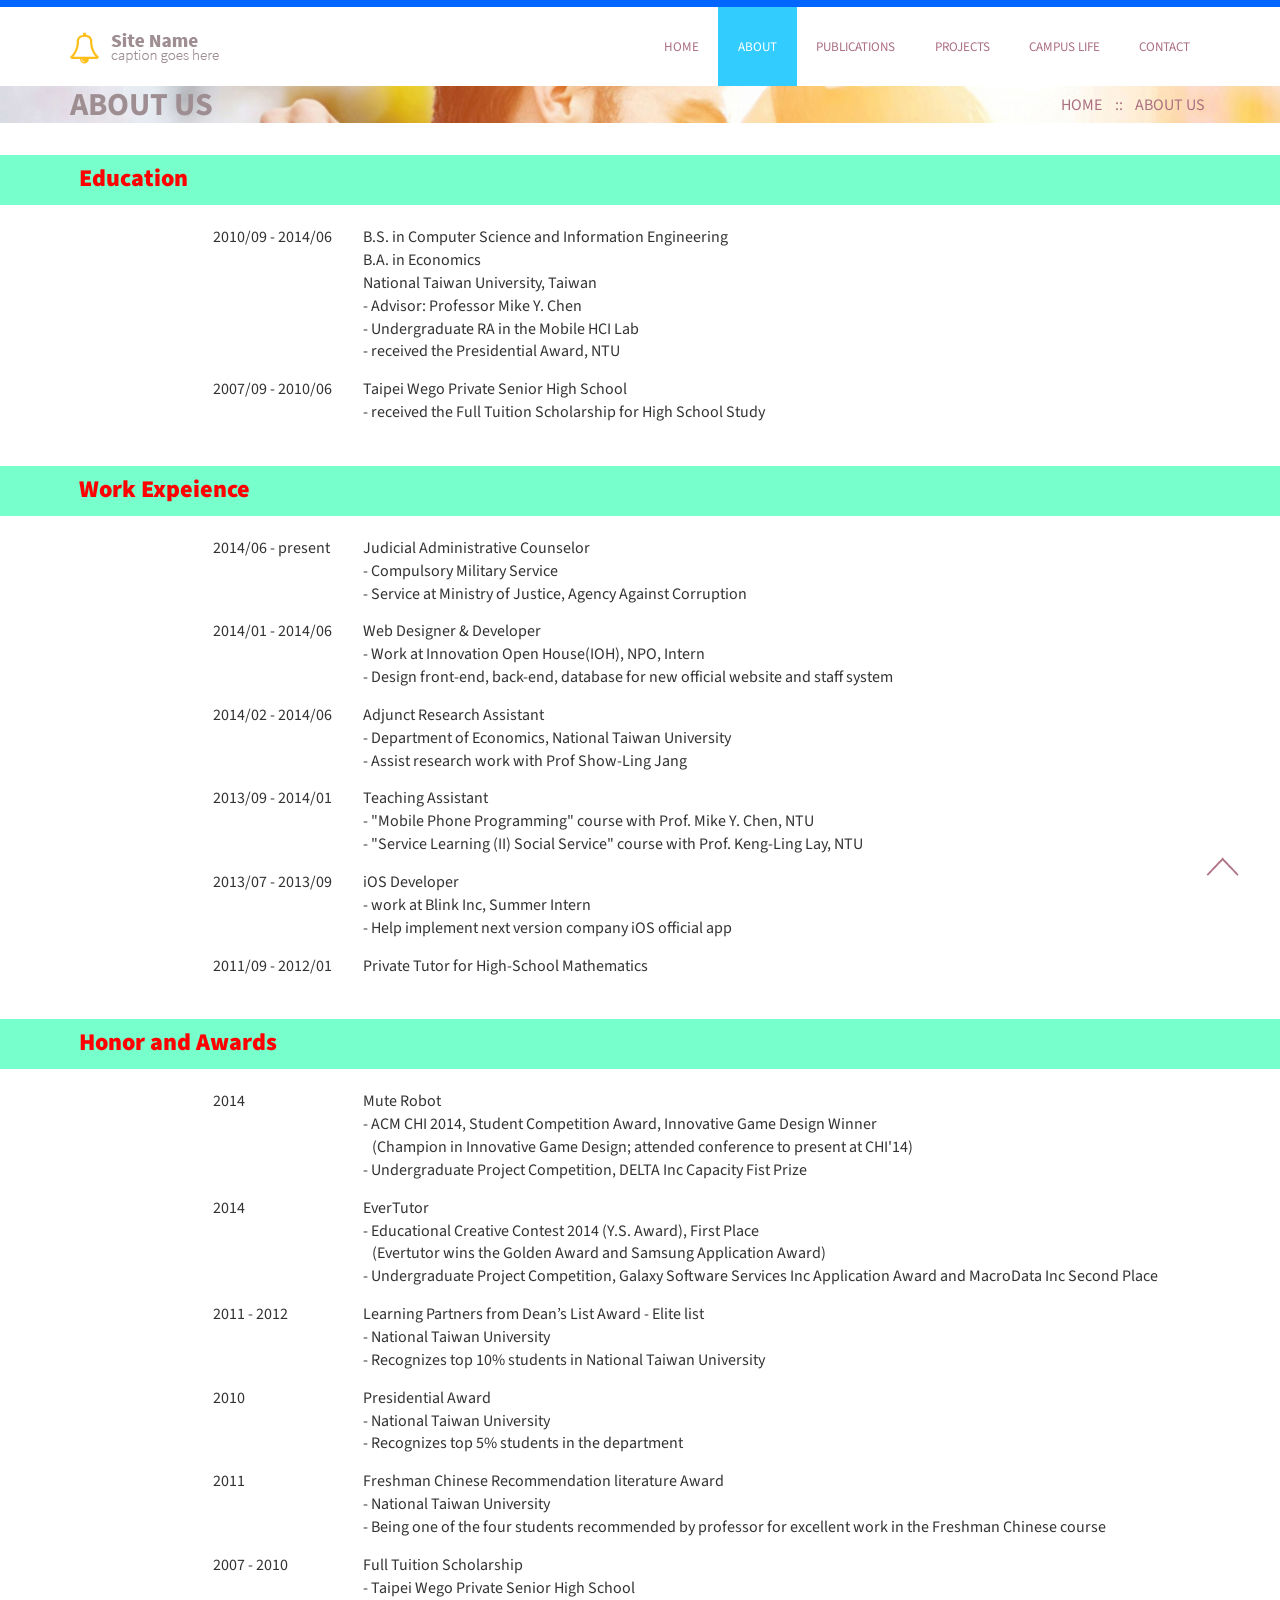
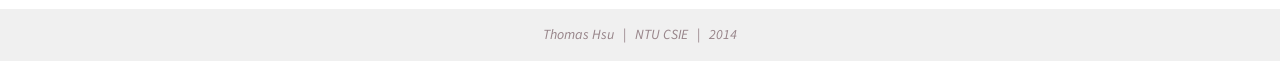
==== ChunYenPortfolio/about.html @ cdcba60c "about2" ====
<!--
Author: W3layouts
Author URL: http://w3layouts.com
License: Creative Commons Attribution 3.0 Unported
License URL: http://creativecommons.org/licenses/by/3.0/
-->
<!DOCTYPE HTML>
<html>
	<head>
		<title>Thomas Hsu !</title>
		<link href="css/bootstrap.css" rel='stylesheet' type='text/css' />
		<!-- jQuery -->
		<script src="js/jquery.min.js"></script>
		 <!-- Custom Theme files -->
		<link href="css/style.css" rel='stylesheet' type='text/css' />
		<link rel="shortcut icon" href="images/fav-icon.png" />	
   		 <!-- Custom Theme files -->
   		  <!---- start-smoth-scrolling---->
		<script type="text/javascript" src="js/move-top.js"></script>
		<script type="text/javascript" src="js/easing.js"></script>
		<script type="text/javascript">
			jQuery(document).ready(function($) {
				$(".scroll").click(function(event){		
					event.preventDefault();
					$('html,body').animate({scrollTop:$(this.hash).offset().top},1000);
				});
			});
		</script>
		 <!---- start-smoth-scrolling---->
		<meta name="viewport" content="width=device-width, initial-scale=1">
		<script type="application/x-javascript"> addEventListener("load", function() { setTimeout(hideURLbar, 0); }, false); function hideURLbar(){ window.scrollTo(0,1); } </script>
		</script>
		<!----webfonts--->
		<link href='http://fonts.googleapis.com/css?family=Source+Sans+Pro:200,300,400,600,700,900' rel='stylesheet' type='text/css'>
		<!---//webfonts--->
		<!----start-top-nav-script---->
		<script>
			$(function() {
				var pull 		= $('#pull');
					menu 		= $('nav ul');
					menuHeight	= menu.height();
				$(pull).on('click', function(e) {
					e.preventDefault();
					menu.slideToggle();
				});
				$(window).resize(function(){
	        		var w = $(window).width();
	        		if(w > 320 && menu.is(':hidden')) {
	        			menu.removeAttr('style');
	        		}
	    		});
			});
		</script>
		<!----//End-top-nav-script---->
	</head>
	</head>
	<body>
		<!----- start-header---->
			<div id="home" class="header">
					<div class="top-header">
						<div class="container">
						<div class="logo">
							<a href="index.html"><img src="images/logo.png" title="yellow" /></a>
						</div>
						<!----start-top-nav---->
						 <nav class="top-nav">
							<ul class="top-nav">
								<li><a href="index.html">Home</a></li>
								<li class="active"><a href="about.html">About</a></li>
								<li><a href="publications.html">Publications</a></li>
								<li><a href="projects.html">Projects</a></li>
								<li><a href="campusLife.html">Campus Life</a></li>
								<li><a href="contact.html">Contact</a></li>
								<div class="clearfix"> </div>
							</ul>
							<a href="#" id="pull"><img src="images/nav-icon.png" title="menu" /></a>
						</nav>
						<div class="clearfix"> </div>
					</div>
				</div>
			</div>
		<!----- //End-header---->
		<!---about us---->
		<div class="about">
			<div class="top-heade">
				<div class="container">
					<div class="top-header-left">
						<h1>About us</h1>
					</div>
					<div class="top-header-right">
						<ul class="unstyled-list list-inline">
							<li><a href="index.html">Home</a></li>
							<li><span>:: &nbsp;&nbsp; About us</span></li>
							<div class="clearfix"> </div>
						</ul>
					</div>
					<div class="clearfix"> </div>
				</div>
			</div>
			<!--About-->

			<!-- (1)Education -->
			<!-- Education::Categ -->
			<div class="aboutCateg">
				<div class="container">
						<span>Education</span>
				</div>
			</div>
			<!-- Education::Categ -->
			<!-- Education::Content -->
			<div class="col-md-2">
			</div>
			<table border="0" style="padding-right: 12px;">
				<tbody>
					<tr>
						<td width="150px">2010/09 - 2014/06
						</td>
						<td>
							B.S. in Computer Science and Information Engineering
							<br>
							B.A. in Economics
							<br>
							National Taiwan University, Taiwan
							<br>
							- Advisor: Professor Mike Y. Chen
							<br>
							- Undergraduate RA in the Mobile HCI Lab
							<br>
							- received the Presidential Award, NTU
							
						</td>
					</tr>
					<tr>
						<td width="150px">2007/09 - 2010/06
						</td>
						<td>
							Taipei Wego Private Senior High School
							<br>
							- received the Full Tuition Scholarship for High School Study 
						</td>
					</tr>
				</tbody>
			</table>
			<!-- Education::Content -->

			<!-- (1)Education -->

			<!-- (2)WorkExperience -->
			<!-- WorkExperience::Categ -->
			<div class="aboutCateg">
				<div class="container">
						<span>Work Expeience</span>
				</div>
			</div>
			<!-- WorkExperience::Categ -->
			<!-- WorkExperience::Content -->
			<div class="col-md-2">
			</div>
			<table border="0" style="padding-right: 12px;">
				<tbody>
					<tr>
						<td width="150px">2014/06 - present
						</td>
						<td>
							Judicial Administrative Counselor
							<br>
							- Compulsory Military Service
							<br>
							- Service at Ministry of Justice, Agency Against Corruption
							
						</td>
					</tr>
					<tr>
						<td width="150px">2014/01 - 2014/06
						</td>
						<td>
							Web Designer & Developer
							<br>
							- Work at Innovation Open House(IOH), NPO, Intern
							<br>
							- Design front-end, back-end, database for new official website and staff system
						</td>
					</tr>
					<tr>
						<td width="150px">2014/02 - 2014/06
						</td>
						<td>
							Adjunct Research Assistant
							<br>
							- Department of Economics, National Taiwan University
							<br>
							- Assist research work with Prof Show-Ling Jang
						</td>
					</tr>
					<tr>
						<td width="150px">2013/09 - 2014/01
						</td>
						<td>
							Teaching Assistant
							<br>
							- "Mobile Phone Programming" course with Prof. Mike Y. Chen, NTU
							<br>
							- "Service Learning (II) Social Service" course with Prof. Keng-Ling Lay, NTU
						</td>
					</tr>
					<tr>
						<td width="150px">2013/07 - 2013/09
						</td>
						<td>
							iOS Developer
							<br>
							- work at Blink Inc, Summer Intern
							<br>
							- Help implement next version company iOS official app
						</td>
					</tr>
					<tr>
						<td width="150px">2011/09 - 2012/01
						</td>
						<td>
							Private Tutor for High-School Mathematics
						</td>
					</tr>
					
					
				</tbody>
			</table>
			<!-- WorkExperience::Content -->	
			<!-- (2)WorkExperience -->		

			<!-- (3)HonorAndAwards -->
			<!-- HonorAndAwards::Categ -->
			<div class="aboutCateg">
				<div class="container">
						<span>Honor and Awards</span>
				</div>
			</div>
			<!-- HonorAndAwards::Categ -->
			<!-- HonorAndAwards::Content -->
			<div class="col-md-2">
			</div>
			<table border="0" style="padding-right: 12px;">
				<tbody>
					<tr>
						<td width="150px">2014
						</td>
						<td>
							Mute Robot
							<br>
							- ACM CHI 2014, Student Competition Award, Innovative Game Design Winner
							<br>&nbsp;&nbsp;
							(Champion in Innovative Game Design; attended conference to present at CHI'14)
							<br>
							- Undergraduate Project Competition, DELTA Inc Capacity Fist Prize
						</td>
					</tr>
					<tr>
						<td width="150px">2014
						</td>
						<td>
							EverTutor
							<br>
							- Educational Creative Contest 2014 (Y.S. Award), First Place
							<br>&nbsp;&nbsp;
							(Evertutor wins the Golden Award and Samsung Application Award)
							<br>
							- Undergraduate Project Competition, Galaxy Software Services Inc Application Award and MacroData Inc Second Place
						</td>
					</tr>
					<tr>
						<td width="150px">2011 - 2012
						</td>
						<td>
							Learning Partners from Dean’s List Award - Elite list
							<br>
							- National Taiwan University 
							<br>
							- Recognizes top 10% students in National Taiwan University
						</td>
					</tr>
					<tr>
						<td width="150px">2010
						</td>
						<td>
							Presidential Award
							<br>
							- National Taiwan University 
							<br>
							- Recognizes top 5% students in the department
						</td>
					</tr>
					<tr>
						<td width="150px">2011
						</td>
						<td>
							Freshman Chinese Recommendation literature Award
							<br>
							- National Taiwan University 
							<br>
							- Being one of the four students recommended by professor for excellent work in the Freshman Chinese course
						</td>
					</tr>
					<tr>
						<td width="150px">2007 - 2010
						</td>
						<td>
							Full Tuition Scholarship
							<br>
							- Taipei Wego Private Senior High School
						</td>
					</tr>
					
				</tbody>
			</table>
			<!-- HonorAndAwards::Content -->
			<!-- (3)HonorAndAwards -->
			

			<div class="about-grids">
				<div class="container">
					
					<div class="clearfix"> </div>
				</div>
			</div>
			<!--About-->
		</div>
		<!---about us---->
		
		
		<!---copy-right--->
		<div class="copy-right text-center">
			<!-- <p>Template by <a href="http://w3layouts.com/">w3layouts</a></p> -->
			<p><em>Thomas Hsu</em> &nbsp;&nbsp;| &nbsp;&nbsp;<em>NTU CSIE</em> &nbsp;&nbsp;| &nbsp;&nbsp;<em>2014</em></p>
								<script type="text/javascript">
									$(document).ready(function() {
										/*
										var defaults = {
								  			containerID: 'toTop', // fading element id
											containerHoverID: 'toTopHover', // fading element hover id
											scrollSpeed: 1200,
											easingType: 'linear' 
								 		};
										*/
										
										$().UItoTop({ easingType: 'easeOutQuart' });
										
									});
								</script>
			<a href="#" id="toTop" style="display: block;"> <span id="toTopHover" style="opacity: 1;"> </span></a>
		</div>
		<!---//copy-right--->
	</body>
</html>
---- ChunYenPortfolio/css/style.css ----
/*--
Author: W3layouts
Author URL: http://w3layouts.com
License: Creative Commons Attribution 3.0 Unported
License URL: http://creativecommons.org/licenses/by/3.0/
--*/
html, body{
  	font-family: 'Source Sans Pro', sans-serif;
    font-size: 100%;
  	 background: #FFf;
}
body a{
	transition:0.5s all;
	-webkit-transition:0.5s all;
	-moz-transition:0.5s all;
	-o-transition:0.5s all;
	-ms-transition:0.5s all;
}

.roundrect {
border-radius: 15px;
}

#footer{
	position: absolute;
	bottom: 0px;
	width: 100%;
}

.projCateg{
	padding: 1em;
}
.proj-li{
	padding-bottom: 5px;
}

.aboutCateg{
	margin: 2em 0 1em 0;
	min-width: 40em;
	font-size: 16px;
	line-height: 2em;
	padding: 0.5em 4em 0.5em;
	/*padding-left: 4em;*/
	font-weight: bold;
	background-color: #77FFCC;
	color: white;
	/*padding: 0.5em;*/
	
}

.aboutCateg span{
	font-size:1.5em;
	font-weight:1000;
	color:#FF0000;
}
tr{

}
td{
	vertical-align: top;
	padding-top: 5px;
	padding-bottom: 10px;
}


.mainTitle{
	color: #FF3366;
	font-weight: bold;
}

/*-----start-header----*/
.header{
}
.logo{
	float: left;
	margin-top: 0.6em;
}
.logo a{
	color: #303030;
	font-weight: 200;
	text-transform: uppercase;
	font-size: 2.5em;
}
.logo a:hover{
	text-decoration:none;
}
.logo320{
	display:none;
}
/*----navbar-nav----*/
.top-header{
	/*border-top: 7px solid #FDBD1F;*/
	/*(深紅線)*/
	/*border-top: 7px solid #CC0000;*/
	/*亮藍線*/
	border-top: 7px solid #0066FF;
}
.top-nav ul li a{
	color: #AB6F80;
	padding:1.5em;
	font-size: 0.82em;
	font-weight: 400;
	text-align: center;
	text-transform: uppercase;
	position: relative;
}
.top-nav ul li.active a,
.top-nav ul li a:hover{
	color: #FFF;
	/*background: #FDBD1F;*/
	/*橘紅框框*/
	/*background: #FF5511;*/
	/*淡藍框框*/
	background: #33CCFF;
}
.logo a{
	display:block;
}
/* top-nav */
.top-nav:before,
.top-nav:after {
    content: " ";
    display: table;
}
.top-nav:after {
    clear: both;
}
nav {
	position: relative;
	float: right;
}
nav ul {
	padding: 0;
	float: right;
	margin:0;
}
nav li {
	display: inline;
	float: left;
	position:relative;
}
nav a {
	color: #fff;
	display: inline-block;
	text-align: center;
	text-decoration: none;
	line-height: 40px;
}
nav a:hover{
	text-decoration:none;
	color:#00A2C1;
}
nav a#pull {
	display: none;
}
/*Styles for screen 600px and lower*/
@media screen and (max-width: 768px) {
	nav { 
  		height: auto;
  		float:none;
  	}
  	nav ul {
  		width: 100%;
  		display: block;
  		height: auto;
  	}
  	nav li {
  		width: 100%;
  		position: relative;
  	}
  	nav li a {
		border-bottom: 1px solid #eee;
	}
  	nav a {
	  	text-align: left;
	  	width: 100%;
  	}
}
/*Styles for screen 515px and lower*/
@media only screen and (max-width : 768px) {
	nav {
		border-bottom: 0;
		float:none;
		z-index: 1;
	}
	nav ul {
		display: none;
		height: auto;
		margin:0;
		background: #fff;
	}
	nav a#pull {
		display: block;
		position: relative;
		color: #F26D7D;
		text-align: right;
		position: absolute;
		top: 15px;
	}
	nav a#pull:after {
		content:"";
		background: url('nav-icon.png') no-repeat;
		width: 30px;
		height: 30px;
		display: inline-block;
		position: absolute;
		right: 15px;
		top: 10px;
	}
	nav a#pull img{
		margin-right:2%;
	}
	.top-nav ul li a {
		color: #2C3E50;
		padding: 0em 0;
	}
}
/*Smartphone*/
@media only screen and (max-width : 320px) {
	nav {
		float:none;
	}
	nav li {
		display: block;
		float: none;
		width: 100%;
	}
	nav li a {
		border-bottom: 1px solid #EEE;
	}
}
/*--banner--*/
.banner{
	background:url(../images/slide.jpg) no-repeat 0px 0px;
	background-size:cover;
	min-height:580px;
	position:relative;
}
.banner h1{
	margin: 0;
	text-transform: uppercase;
	font-weight: 800;
	color: #FFF;
	position: absolute;
	top: 43%;
	left: 32%;
	font-size: 2.2em;
}
.banner h1 span{
	display:inline-block;
	background:#AB6F80;
	padding:0.3em 0.5em;
	margin-bottom: 0.1em;
}
.banner h1 label{
	display:inline-block;
	background:#AB6F80;
	padding:0.3em 0.5em;
}
/*---welcome-note---*/
.welcome-note{
	background:#FDBD1F;
	padding: 1.5em 0 2.8em;
}
.welcome-note h2{
	color:#FFF;
	font-weight:600;
}
.welcome-note p{
	color: #FFF;
	font-size: 1.1em;
	font-weight: 100;
	width: 50%;
	margin: 0em auto 1.5em;
}
.note-btns li a{
	background: #AB6F80;
	color: #FDBD1F;
	text-decoration: none;
	font-weight: 700;
	padding: 0.6em 1.5em;
	display: inline-block;
	font-size: 1.2em;
	border-radius: 0.3em;
}
.note-btns li a:hover{
	background:#895966;
	color:#FFF;
}
.col-icon span{
	width:90px;
	height:90px;
	display:inline-block;
	background:url(../images/top-icons.png) no-repeat 0px 0px;
}
.col-icon{
	margin-top: 1.5em;
}
.col-icon span.spe{
	background-position: -104px 0px;
}
.col-info h3{
	color: #AB6F80;
	font-weight: bold;
	margin: 0 0 0.2em;
	font-size: 1.7em;
}
.col-info span{
	color: #FDBD1F;
	font-size: 1.5em;
	font-weight: 100;
}
.col-info p{
	color:#AB6F80;
	margin:1em 0;
	font-weight:400;
}
.m-btn{
	background: #FDBD1F;
	color: #FFF;
	padding: 0.5em 1.5em;
	display: inline-block;
	font-weight: 800;
	border-radius: 0.3em;
}
.m-btn:hover{
	text-decoration:none;
	color:#FFf;
	background:#CD9A1C;
}
.border-r{
	background:#E2E2DF;
	width:2px;
	height:293px;
	display:inline-block;
	position:absolute;
	right:0;
	top:0;
}
.row1-col1,.row1-col2{
	position:relative;
	padding: 2.5em 0 3em;
}
/*----row2----*/
.row2{
	/*background:#AB6F80;*/
	padding:3em 0;
}
.sec1{
	background: #FFFFCC;
}
.sec2{
	/*background: #99CCFF;*/
}
.sec3{
	/*background: #FFCC99;*/
}
.row2-col-info h3{
	/*color: #FFf;*/
	margin: 0 0 0.1em 0;
	font-size: 1.6em;
	font-weight: 700;
}
.row2-col-info span{
	font-size:1.3em;
	/*color:#FFF;*/
	/*font-weight:100;*/
}
.row2-col-info p{
	line-height: 1.6em;
	/*color: #FDBD1F;*/
	color: #978489;
	margin: 0.6em 0 1.2em;
	display: block;
}
a.r2-btn{
	background:#FFF;
	padding:0.5em 1.5em;
	display:inline-block;
	color:#AB6F80;
	border-radius:0.3em;
	-webkit-border-radius:0.3em;
	-moz-border-radius:0.3em;
	-o-border-radius:0.3em;
	-ms-border-radius:0.3em;
	text-decoration:none;
	font-weight:bold;
}
a.r2-btn:hover{
	color:#FFF;
	background:#865865;
}
/*---row---*/
.row3{
	padding:3em 0;
}
.row3-head h4{
	color:#AB6F80;
	font-weight:bold;
	font-size:1.8em;
	margin:0 0 0.2em 0;
}
.row3-head span{
	font-size:1.3em;
	font-weight:100;
	color:#FDBD1F;
}
.row3-head p{
	color:#978489;
	line-height:1.6em;
	/*width:70%;*/
	margin-top: 1em;
	/*margin:1em auto;*/
}
/*----copy-right---*/
.copy-right{
	background:#F0F0F0;
	padding:1em;
}
.copy-right p{
	margin:0;
	font-size:0.875em;
	color:#978489;
}
.copy-right p a{
	color:#B4808F;
}
.copy-right p a:hover{
	text-decoration:none;
	color:#AB6F80;
}
#toTop {
	display: none;
	text-decoration: none;
	position: fixed;
	bottom: 14px;
	right: 3%;
	overflow: hidden;
	width: 40px;
	height: 40px;
	border: none;
	text-indent: 100%;
	background: url("../images/to-top1.png") no-repeat 0px 0px;
}
#toTopHover {
	width: 40px;
	height: 40px;
	display: block;
	overflow: hidden;
	float: right;
	opacity: 0;
	-moz-opacity: 0;
	filter: alpha(opacity=0);
}
/*----about---*/
.top-heade{
	background: url(../images/head-bg.jpg) no-repeat 0px 0px;
	background-size:100%;
	/*padding: 5em;*/
}
.top-head-bg-index{
	background: url(../images/head-bg-index.jpg) no-repeat 0px 0px;
	background-size:100%;
	padding: 6em;
}
.top-head-bg-publications{
	background: url(../images/head-bg-publications.jpg) no-repeat 0px 0px;
	background-size:100%;
	padding: 6em;
}

.top-header-left{
	float:left;
}
.top-header-left h1{
	color: #9E8E92;
	text-transform: uppercase;
	font-size: 2em;
	font-weight: 700;
	margin: 0.05em 0 0 0;
}
.top-header-right{
	float: right;
	margin-top: 0.5em;
}
.top-header-right ul{
	padding:0;margin:0;
}
.top-header-right li,.top-header-right li a{
	color:#AB6F80;
	text-transform:uppercase;
}
.top-header-right li a:hover{
	text-decoration:none;
	color:#FDBD1F;
}
.about-grid-1 img{
	width:100%;
	display:block;
}
.about-grid-1 span{
	color: #FDBD1F;
	margin-top: 1em;
	display: block;
}
.about-grid p{
	color: #978489;
	line-height: 1.6em;
	margin: 1em 0;
	font-size:0.875em;
}
.about-grid h2{
	color: #AB6F80;
	font-weight: bold;
	font-size: 1.4em;
	margin: 1em 0;
	text-transform: uppercase;
}
/*----*/
.about-grid-2-grid-left label{
	font-size: 2.7em;
	font-weight: 800;
	color: #AB6F80;
	margin-left: 0.6em;
	margin-top: 0.1em;
}
.about-grid-2-grid-left span{
	width:75px;
	height:75px;
	display:inline-block;
	border:2px solid #978489;
	border-radius:30em;
	-webkit-border-radius:30em;
	-moz-border-radius:30em;
	-o-border-radius:30em;
	-ms-border-radius:30em;
	margin-top: 0.8em;
}
.about-grid-2 p{
	margin:0;
}
.about-grid-2-grid{
	margin-bottom:1em;
}
/*---*/
.about-grid-3-grid-left{
	margin:0;
	padding:0;
}
.about-grid-3-grid-left img{
	width:100%;
}
.about-grid-3-grid-right {
	padding-right:0;
	margin-right:0;
}
.about-grid-3-grid-right p{
	margin:0;
}
.about-grid-3-grid{
	margin-bottom:1em;
}
/*---services----*/
.cvc li{
	line-height: 150%;
}
.pub li{
	margin-bottom: 1em;
}
.service-content h3{
	color: #AB6F80;
	font-weight: 800	;
	font-size: 1.4em;
	margin: 1em 0;
	text-transform: uppercase;
}
.service-content ul li{
	display: block;
}
.service-content ul li span{
	width: 5%;
	float: left;
	font-size: 2.5em;
	color: #AB6F80;
	font-family: 'Source Sans Pro', sans-serif;
	height: 87px;
}
.service-content ul li p{
	color: #978489;
	line-height: 1.6em;
	margin: 1em 0;
	font-size: 0.9em;
}
.service-content ul li p a{
	color: #AB6F80;
	font-weight: bold;
	font-size: 1.3em;
	margin: 0 0 0.1em 0;
	display: block;
}
.service-content ul li p a:hover{
	text-decoration:none;
}
.service-content ul{
	padding-bottom:5px;
}

.services-sidebar h3{
	color: #AB6F80;
	font-weight: bold;
	font-size: 1.4em;
	margin: 1em 0;
	text-transform: uppercase;
}
.services-sidebar ul li a{
	color: #978489;
	line-height: 1.6em;
	margin: 1em 0;
	font-size: 1em;
}
.services-sidebar ul li a:hover{
	color: #FDBD1F;
	text-decoration:none;
}
.services-sidebar ul li {
	border-bottom: 1px dashed rgba(192, 192, 192, 0.33);
	background: url(../images/marker.png) 0 15px no-repeat;
	padding: 9px 13px 8px 23px;
}
.services {
	margin: 0em 0 5em;
}
.services ul{
	margin:0;
	padding:0;
}
.services ul li{
	list-style:none;
}
/*---404-page---*/
.page-not-found{
	min-height: 600px;
}
.page-not-found h3{
	font-size: 13em;
	font-weight: 400;
	padding-top: 0.5em;
	color:#AB6F80;
}
.page-not-found p{
	font-size:2em;
	color:#FDBD1F;
}
/*----start-contact----*/
.contact{
	margin: 0em 0 9em;
}
/*----*/
/*  Contact Form  */
.contact form{
	font-family: 'Open Sans', sans-serif;
}
.map{
	margin-bottom:30px;
}
.map iframe{
	width:100%;
	min-height:350px;
	border:none;
}
.list3 li>img {
	float: left;
	margin-right:10px;
}
.extra-wrap {
	overflow: hidden;
}
.extra-wrap p {
	color: #626262;
	line-height: 1.8em;
	font-size: 0.85em;
	margin-bottom: 5px;
	font-family: 'Open Sans', sans-serif;
}
span.mail a {
	color:#AB6F80;
}
span.mail a:hover{
	color:#626262;
}
.contact-to input[type="text"] {
	padding: 12px 10px;
	width: 32%;
	font-family: 'Open Sans', sans-serif;
	margin: 12px 0;
	border: 1px solid rgba(192, 192, 192, 0.61);
	color: #626262;
	background: #FFF;
	float: left;
	outline: none;
	font-size: 0.85em;
	transition: border-color 0.3s;
	-o-transition: border-color 0.3s;
	-ms-transition: border-color 0.3s;
	-moz-transition: border-color 0.3s;
	-webkit-transition: border-color 0.3s;
	box-shadow: 0px 0px 1px rgba(0, 0, 0, 0.05);
	-webkit-box-shadow: 0px 0px 1px rgba(0, 0, 0, 0.05);
	-moz-box-shadow: 0px 0px 1px rgba(0, 0, 0, 0.05);
	-o-box-shadow: 0px 0px 1px rgba(0, 0, 0, 0.05);
	border-radius: 4px;
	-webkit-border-radius: 4px;
	-moz-border-radius: 4px;
	-o-border-radius: 4px;
}
.contact-to input[type="text"]:nth-child(2),.contact-to input[type="text"]:nth-child(3){
	margin-left:10px;
}
.text2 input[type="text"], .text2 textarea {
	width: 99.7%;
	margin: 12px 0;
	border: 1px solid rgba(192, 192, 192, 0.61);
	color: #626262;
	font-family: 'Open Sans', sans-serif;
	outline: none;
	margin-bottom: 25px;
	height: 100px;
	padding: 12px 10px;
	font-size: 0.85em;
	transition: border-color 0.3s;
	-o-transition: border-color 0.3s;
	-ms-transition: border-color 0.3s;
	-moz-transition: border-color 0.3s;
	-webkit-transition: border-color 0.3s;
	box-shadow: 0px 0px 1px rgba(0, 0, 0, 0.05);
	-webkit-box-shadow: 0px 0px 1px rgba(0, 0, 0, 0.05);
	-moz-box-shadow: 0px 0px 1px rgba(0, 0, 0, 0.05);
	-o-box-shadow: 0px 0px 1px rgba(0, 0, 0, 0.05);
	border-radius: 4px;
	-webkit-border-radius: 4px;
	-moz-border-radius: 4px;
	-o-border-radius: 4px;
}
.text2 textarea{
	height:300px;
	resize:none;
}
.text2 input[type="text"]:hover,.text2 textarea:hover,.contact-to input[type="text"]:hover{
	border: 1px solid #AB6F80;
}
.contact-form input[type="submit"] {
	background: #AB6F80;
	color: #FDBD1F;
	text-decoration: none;
	font-weight: 700;
	padding: 0.6em 1.5em;
	display: inline-block;
	font-size: 1.2em;
	border-radius: 0.3em;
	cursor:pointer;
	outline:none;
	transition:0.5s all;
	-webkit-transition:0.5s all;
	-moz-transition:0.5s all;
	-o-transition:0.5s all;
	-ms-transition:0.5s all;
	border:none;
}
.contact-form input[type="submit"]:hover{
	background: #895966;
	color: #FFF;
}
.span_1_of_first1 h5{
	color: #2C3E50;
	text-transform: uppercase;
	font-size: 1.2em;
	transition: 0.5s all;
	-webkit-transition: 0.5s all;
	-moz-transition: 0.5s all;
	-o-transition: 0.5s all;
	font-family: 'Open Sans', sans-serif;
	margin-bottom: 0.6em;
}
.span_1_of_first1 {
	width: 29.5%;
}
.col_1_of_bottom:first-child {
	margin-left: 0;
}
.col_1_of_bottom {
	display: block;
	float: left;
	margin: 1% 0 1% 3.6%;
}
.contact-grids {
	margin-bottom: 1em;
}
.contact-grids li{
	list-style:none;
}
/*----//End-contact----*/
/*----responsive-design---*/
@media (max-width:1024px){
	.banner h1 {
		top: 37%;
		left: 24%;
		font-size: 2em;
	}
	.banner {
		min-height: 500px;
	}
	.about-grid-2-grid-left span {
		width: 58px;
		height: 58px;
	}
	.about-grid-2-grid-left label {
		margin-left: 0.35em;
		margin-top: -0.1em;
	}
}
@media (max-width:768px){
	.banner h1 {
		top: 37%;
		left: 19%;
		font-size: 2em;
	}
	.banner {
		min-height: 500px;
	}
	.about-grid-2-grid-left span {
		width: 58px;
		height: 58px;
	}
	.about-grid-2-grid-left label {
		margin-left: 0.35em;
		margin-top: -0.1em;
	}
	.logo {
		margin: 0.2em 0 0.8em;
	}
	.welcome-note {
		padding: 0.5em 0 1.8em;
	}
	.row1-col1, .row1-col2 {
		padding: 0.5em 0 1em;
	}
	.border-r{
		display:none;
	}
	.row1 {
		padding: 0 0 1.5em;
	}
	.row2 {
		padding: 2em 0;
	}
	.row2-col-divice img{
		padding-bottom:1em;
	}
	.top-heade {
		padding: 1em 0;
	}
	.col_1_of_bottom {
		float:none;
		margin:0;
	}
	.span_1_of_first1 {
		width:100%;
	}
	.contact-to input[type="text"] {
		width: 99.5%;
	}
	.contact-to input[type="text"]:nth-child(2), .contact-to input[type="text"]:nth-child(3) {
		margin-left:0px;
	}
	.contact {
		margin: 0em 0 4em;
	}
	.logo {
		position: relative;
		z-index: 999;
	}
}
@media (max-width:640px){
	.banner h1 {
		top: 38%;
		left: 14%;
		font-size: 1.8em;
	}
	.banner {
		min-height: 360px;
	}
	.about-grid-2-grid-left span {
		width: 58px;
		height: 58px;
	}
	.about-grid-2-grid-left label {
		margin-left: 0.35em;
		margin-top: -0.1em;
	}
	.logo {
		margin: 0.2em 0 0.8em;
		position: relative;
		z-index: 999;
	}
	.welcome-note {
		padding: 0.5em 0 1.8em;
	}
	.row1-col1, .row1-col2 {
		padding: 0.5em 0 1em;
	}
	.border-r{
		display:none;
	}
	.row1 {
		padding: 0 0 1.5em;
	}
	.row2 {
		padding: 2em 0;
	}
	.row2-col-divice img{
		padding-bottom:1em;
	}
	.top-heade {
		padding: 1em 0;
	}
	.col_1_of_bottom {
		float:none;
		margin:0;
	}
	.span_1_of_first1 {
		width:100%;
	}
	.contact-to input[type="text"] {
		width: 99.5%;
	}
	.contact-to input[type="text"]:nth-child(2), .contact-to input[type="text"]:nth-child(3) {
		margin-left:0px;
	}
	.contact {
		margin: 0em 0 4em;
	}
	.page-not-found h3 {
		font-size: 10em;
	}
	.page-not-found {
		min-height: 495px;
	}
	.map iframe{
		width:100%;
		min-height:250px;
		border:none;
	}
	.text2 textarea {
		height: 250px;
	}
}
@media (max-width:480px){
	.banner h1 {
		top: 38%;
		left: 11%;
		font-size: 1.5em;
	}
	.banner {
		min-height: 298px;
	}
	.about-grid-2-grid-left span {
		width: 58px;
		height: 58px;
	}
	.about-grid-2-grid-left label {
		margin-left: 0.35em;
		margin-top: -0.1em;
	}
	.logo {
		margin: 0.2em 0 0.8em;
		position: relative;
		z-index: 999;
	}
	.welcome-note {
		padding: 0.5em 0 1.8em;
	}
	.row1-col1, .row1-col2 {
		padding: 0.5em 0 1em;
	}
	.border-r{
		display:none;
	}
	.row1 {
		padding: 0 0 1.5em;
	}
	.row2 {
		padding: 2em 0;
	}
	.row2-col-divice img{
		padding-bottom:1em;
	}
	.top-heade {
		padding: 1em 0;
	}
	.col_1_of_bottom {
		float:none;
		margin:0;
	}
	.span_1_of_first1 {
		width:100%;
	}
	.contact-to input[type="text"] {
		width: 99.5%;
	}
	.contact-to input[type="text"]:nth-child(2), .contact-to input[type="text"]:nth-child(3) {
		margin-left:0px;
	}
	.contact {
		margin: 0em 0 4em;
	}
	.page-not-found h3 {
		font-size: 10em;
	}
	.page-not-found {
		min-height: 495px;
	}
	.map iframe{
		width:100%;
		min-height:250px;
		border:none;
	}
	.text2 textarea {
		height: 250px;
	}
	.note-btns li a {
		padding: 0.5em 1.2em;
	}
	.welcome-note p {
		width: 100%;
	}
	.welcome-note h2{
		font-size: 1.8em;
		width: 85%;
		margin: 0.3em auto 0.3em auto;
	}
	.row3 {
		padding: 1.5em 0;
	}
	.row3-head p {
		width: 90%;
		margin: 0.5em auto;
	}
	.service-content ul li span {
		width: 10%;
		height: 101px;
	}
	.services-sidebar h3 {
		font-size: 1.4em;
		margin: 0.5em 0;
	}
}
@media (max-width:320px){
	.banner h1 {
		top: 38%;
		left: 3%;
		font-size: 1.1em;
	}
	.banner {
		min-height: 203px;
	}
	.about-grid-2-grid-left span {
		width: 58px;
		height: 58px;
	}
	.about-grid-2-grid-left label {
		margin-left: 0.35em;
		margin-top: -0.1em;
	}
	.logo {
		margin: 0.2em 0 0.8em;
		position: relative;
		z-index: 999;
	}
	.welcome-note {
		padding: 0.5em 0 1em;
	}
	.row1-col1, .row1-col2 {
		padding: 0.5em 0 1em;
	}
	.border-r{
		display:none;
	}
	.row1 {
		padding: 0 0 1.5em;
	}
	.row2 {
		padding: 2em 0;
	}
	.row2-col-divice img{
		padding-bottom:1em;
	}
	.top-heade {
		padding: 1em 0;
	}
	.col_1_of_bottom {
		float:none;
		margin:0;
	}
	.span_1_of_first1 {
		width:100%;
	}
	.contact-to input[type="text"] {
		width: 99.5%;
		margin: 0 0 1em 0;
	}
	.contact-to input[type="text"]:nth-child(2), .contact-to input[type="text"]:nth-child(3) {
		margin-left:0px;
	}
	.contact {
		margin: 0em 0 4em;
	}
	.page-not-found h3 {
		font-size: 8em;
	}
	.page-not-found {
		min-height: 480px;
	}
	.map iframe{
		width:100%;
		min-height:250px;
		border:none;
	}
	.text2 textarea {
		height: 180px;
	}
	.note-btns li a {
		padding: 0.4em 0.5em;
	}
	.welcome-note p {
		width: 100%;
	}
	.welcome-note h2{
		font-size: 1.3em;
		width: 85%;
		margin: 0.3em auto 0.3em auto;
	}
	.row3 {
		padding: 1.5em 0 0;
	}
	.row3-head p {
		width: 95%;
		margin: 0.5em auto;
	}
	.service-content ul li span {
		width: 14%;
		height: 190px;
		font-size: 2em;
	}
	.services-sidebar h3 {
		font-size: 1.4em;
		margin: 0.5em 0;
	}
	.col-info span {
		font-size: 1.2em;
	}
	.col-info p {
		margin: 0.5em 0 1em 0;
	}
	.top-header-left h1 {
		font-size: 1.5em;
		color:#FFF;
	}
	.span_1_of_first1 h5 {
		font-size: 1em;
	}
	.row3-head h4 {
		font-size: 1.6em;
	}
	.row3-head span {
		font-size: 1.1em;
	}
}
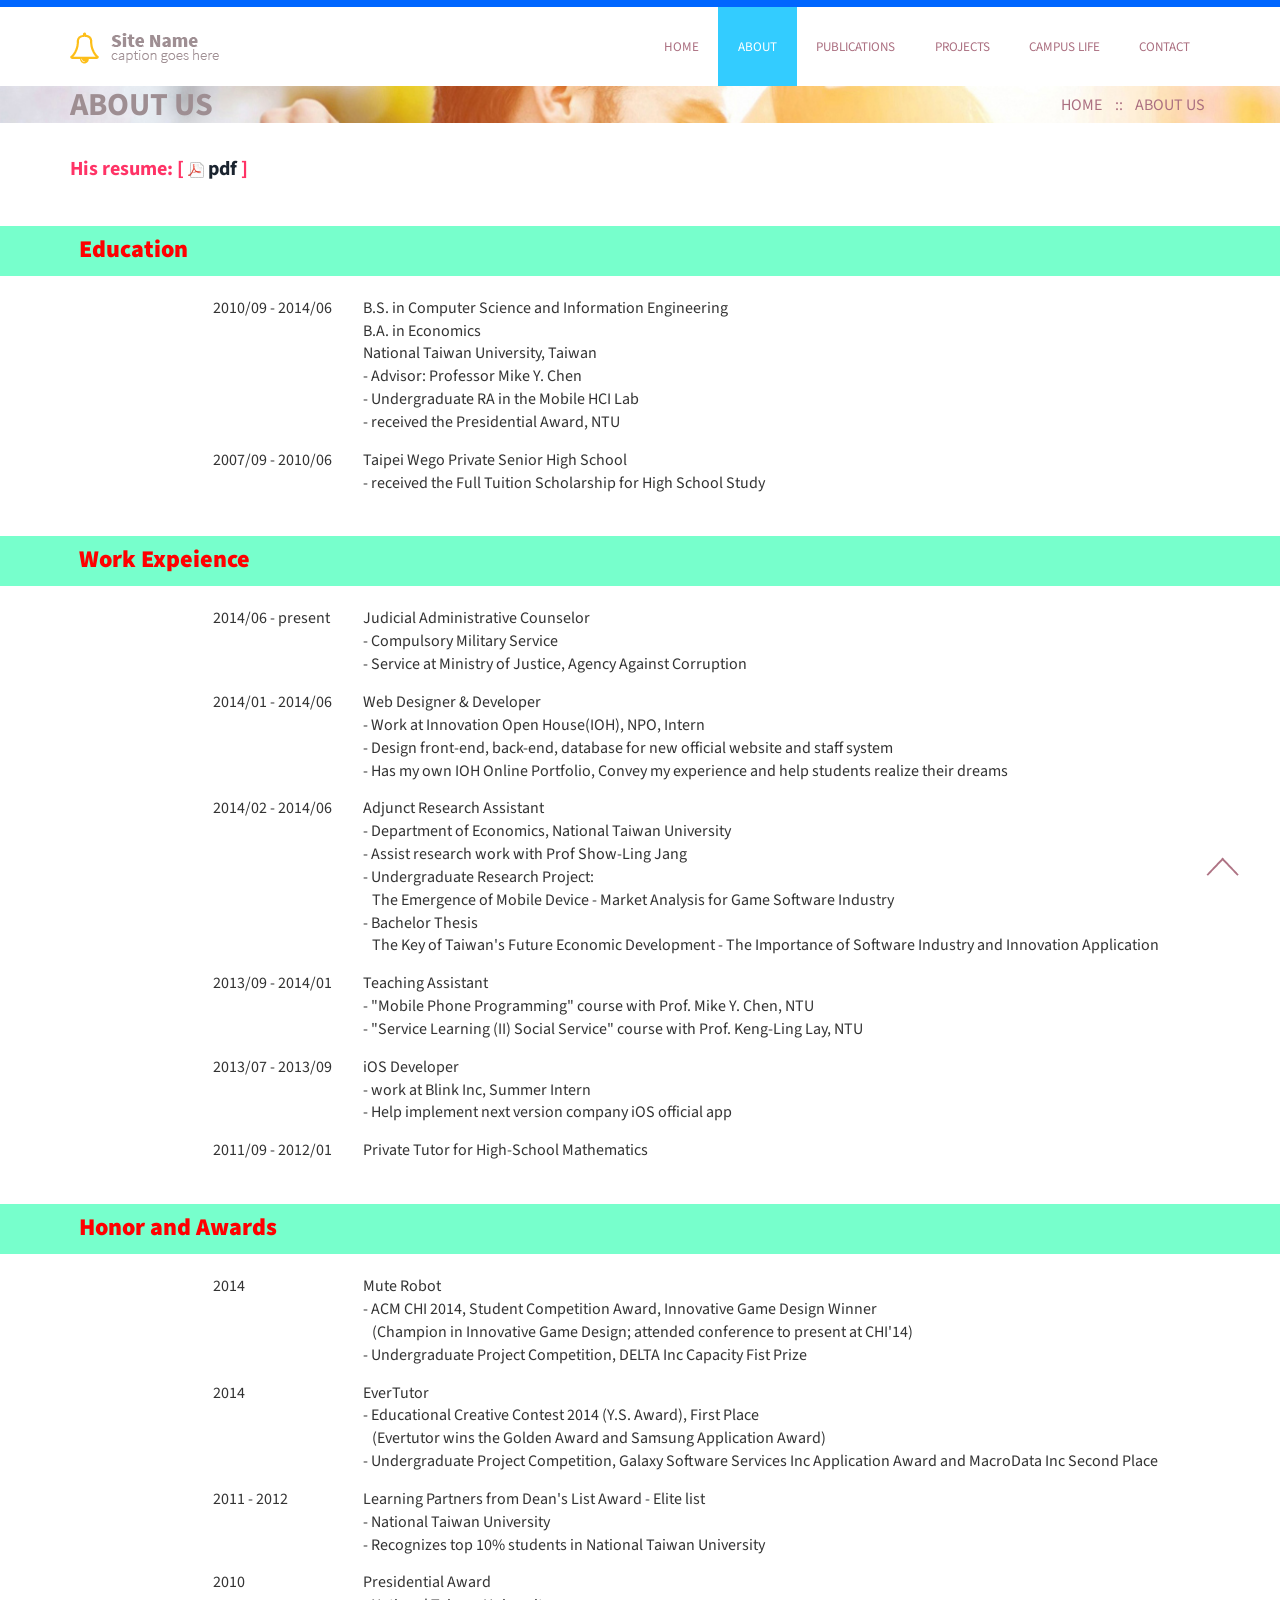
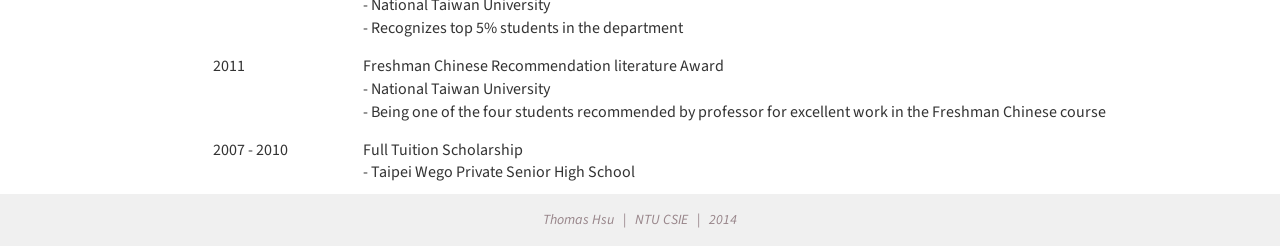
==== commit 47eea71f: "a" ====
--- a/ChunYenPortfolio/about.html
+++ b/ChunYenPortfolio/about.html
@@ -98,6 +98,19 @@
 				</div>
 			</div>
 			<!--About-->
+			<div class="container">
+				<p style="padding: 2em 0em 0em;">
+					<span class="mainTitle" style="font-size: 20px;">
+						His resume:
+						[
+						<a href="?">
+							<img src="images/pdf.gif" />
+							pdf
+						</a>
+						]
+					</span>
+				</p>
+			</div>
 
 			<!-- (1)Education -->
 			<!-- Education::Categ -->
@@ -179,6 +192,8 @@
 							- Work at Innovation Open House(IOH), NPO, Intern
 							<br>
 							- Design front-end, back-end, database for new official website and staff system
+							<br>
+							- Has my own IOH Online Portfolio, Convey my experience and help students realize their dreams
 						</td>
 					</tr>
 					<tr>
@@ -190,6 +205,15 @@
 							- Department of Economics, National Taiwan University
 							<br>
 							- Assist research work with Prof Show-Ling Jang
+							<br>
+							- Undergraduate Research Project: 
+							<br>&nbsp;&nbsp;
+							The Emergence of Mobile Device - Market Analysis for Game Software Industry
+							<br>
+							- Bachelor Thesis
+							<br>&nbsp;&nbsp;
+							The Key of Taiwan's Future Economic Development - The Importance of Software Industry and Innovation Application
+
 						</td>
 					</tr>
 					<tr>
@@ -271,7 +295,7 @@
 						<td width="150px">2011 - 2012
 						</td>
 						<td>
-							Learning Partners from Dean’s List Award - Elite list
+							Learning Partners from Dean's List Award - Elite list
 							<br>
 							- National Taiwan University 
 							<br>
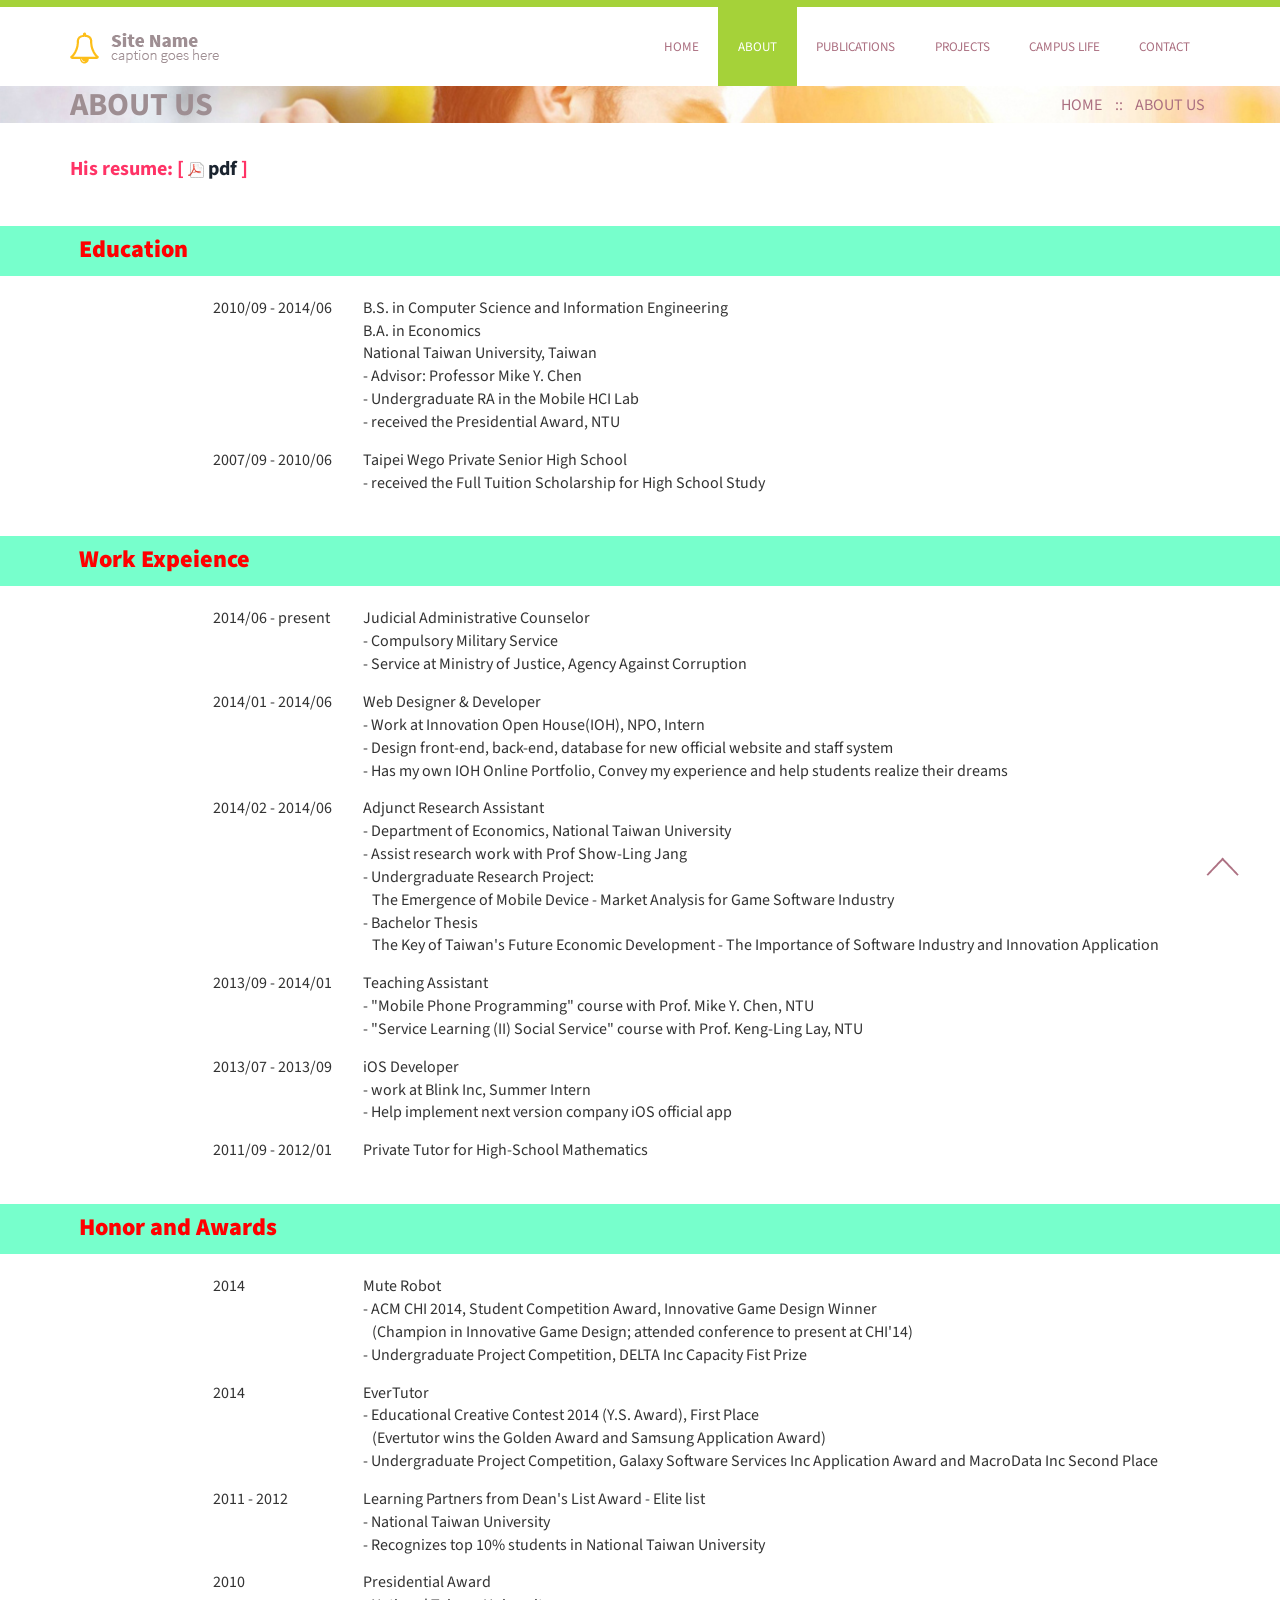
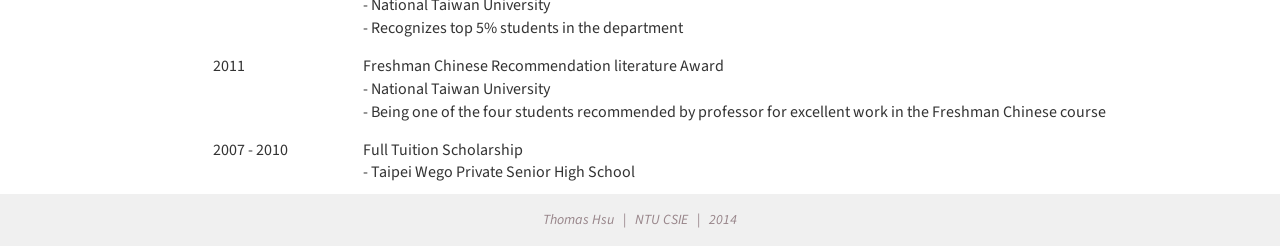
==== commit 325a7780: "top-header color" ====
--- a/ChunYenPortfolio/about.html
+++ b/ChunYenPortfolio/about.html
@@ -57,14 +57,14 @@
 	<body>
 		<!----- start-header---->
 			<div id="home" class="header">
-					<div class="top-header">
-						<div class="container">
+				<div class="top-header about">
+					<div class="container">
 						<div class="logo">
 							<a href="index.html"><img src="images/logo.png" title="yellow" /></a>
 						</div>
 						<!----start-top-nav---->
-						 <nav class="top-nav">
-							<ul class="top-nav">
+						 <nav class="top-nav about">
+							<ul class="top-nav about">
 								<li><a href="index.html">Home</a></li>
 								<li class="active"><a href="about.html">About</a></li>
 								<li><a href="publications.html">Publications</a></li>
--- a/ChunYenPortfolio/css/style.css
+++ b/ChunYenPortfolio/css/style.css
@@ -68,6 +68,22 @@
 	font-weight: bold;
 }
 
+/*-----start-gallery----*/
+.gallery{
+	padding:3em 0 0 0;
+}
+.gallery h3{
+	color:#F0645D;
+	font-size:3em;
+	font-weight:700;
+}
+.gallery p{
+	color: #666666;
+	line-height: 1.8em;
+	width: 40%;
+}
+/*-----*/
+
 /*-----start-header----*/
 .header{
 }
@@ -95,6 +111,38 @@
 	/*亮藍線*/
 	border-top: 7px solid #0066FF;
 }
+
+/*1. Home*/
+.top-header.home{
+	border-top: 7px solid #CC0000;
+}
+
+/*2. About*/
+.top-header.about{
+	border-top: 7px solid #a5d239;
+}
+
+/*3. Publications*/
+.top-header.publications{
+	border-top: 7px solid #0066FF;
+}
+
+/*4. Projects*/
+.top-header.projects{
+	border-top: 7px solid #ff8975;
+}
+
+/*5. CampusLife*/
+.top-header.campusLife{
+	border-top: 7px solid #ffc31c;
+}
+
+/*6. Contact*/
+.top-header.contact{
+	border-top: 7px solid #aa9bff;
+}
+
+
 .top-nav ul li a{
 	color: #AB6F80;
 	padding:1.5em;
@@ -113,6 +161,55 @@
 	/*淡藍框框*/
 	background: #33CCFF;
 }
+
+/*1. Home*/
+.top-nav.home ul li.active a,
+.top-nav.home ul li a:hover{
+	/*橘紅框框*/
+	color: #FFF;
+	background: #FF5511;
+}
+
+/*2. About*/
+.top-nav.about ul li.active a,
+.top-nav.about ul li a:hover{
+	/*橘紅框框*/
+	color: #FFF;
+	background: #a5d239;
+}
+
+/*3. Publications*/
+.top-nav.publications ul li.active a,
+.top-nav.publications ul li a:hover{
+	/*橘紅框框*/
+	color: #FFF;
+	background: #33CCFF;
+}
+
+/*4. Projects*/
+.top-nav.projects ul li.active a,
+.top-nav.projects ul li a:hover{
+	/*橘紅框框*/
+	color: #FFF;
+	background: #ff8975;
+}
+/*5. CampusLife*/
+.top-nav.campusLife ul li.active a,
+.top-nav.campusLife ul li a:hover{
+	/*橘紅框框*/
+	color: #FFF;
+	background: #ffc31c;
+}
+
+/*6. Contact*/
+.top-nav.contact ul li.active a,
+.top-nav.contact ul li a:hover{
+	/*橘紅框框*/
+	color: #FFF;
+	background: #aa9bff;
+}
+
+
 .logo a{
 	display:block;
 }
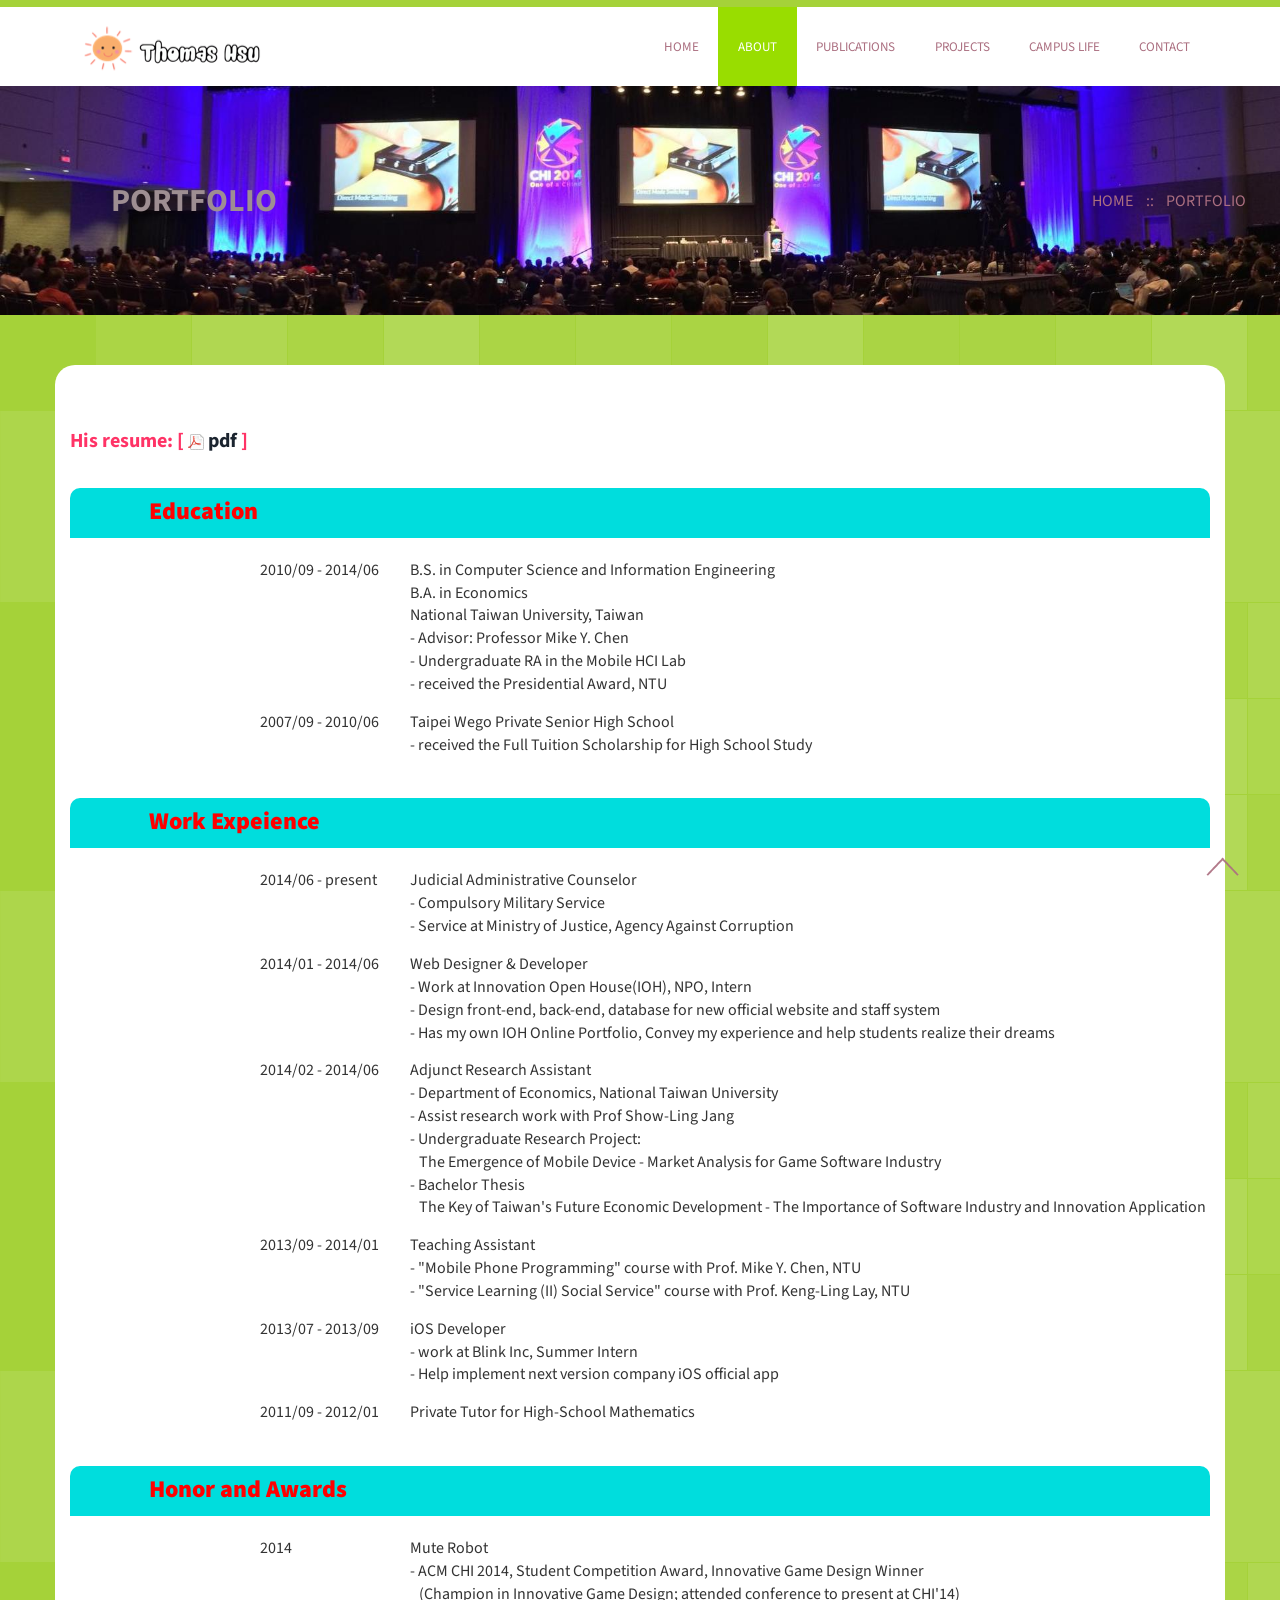
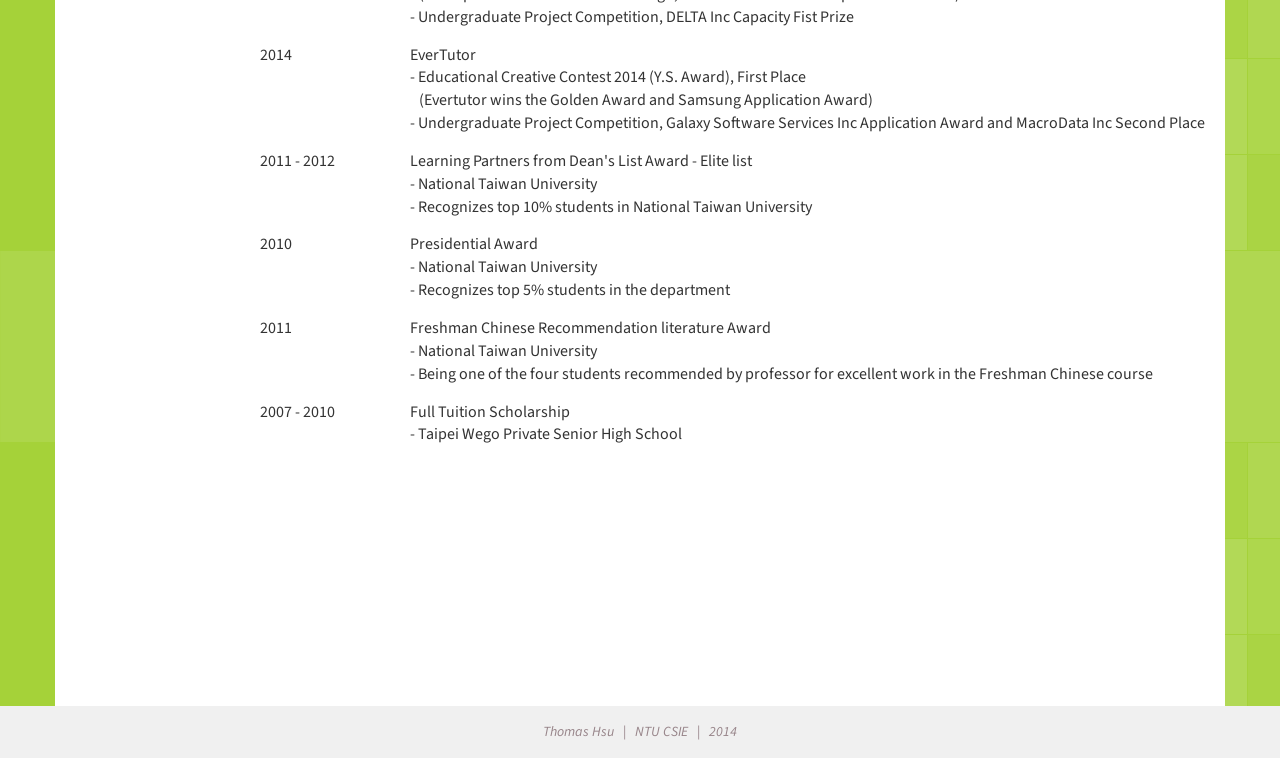
==== commit 46b3aa65: "logo & frame half" ====
--- a/ChunYenPortfolio/about.html
+++ b/ChunYenPortfolio/about.html
@@ -60,7 +60,7 @@
 				<div class="top-header about">
 					<div class="container">
 						<div class="logo">
-							<a href="index.html"><img src="images/logo.png" title="yellow" /></a>
+							<a href="index.html"><img src="images/logo_50p.png" title="yellow" /></a>
 						</div>
 						<!----start-top-nav---->
 						 <nav class="top-nav about">
@@ -82,268 +82,277 @@
 		<!----- //End-header---->
 		<!---about us---->
 		<div class="about">
-			<div class="top-heade">
+
+			<!-- Start - top-head-photo -->
+			<div class="top-heade top-head-bg-publications">
 				<div class="container">
 					<div class="top-header-left">
-						<h1>About us</h1>
+						<h1>portfolio</h1>
 					</div>
 					<div class="top-header-right">
 						<ul class="unstyled-list list-inline">
 							<li><a href="index.html">Home</a></li>
-							<li><span>:: &nbsp;&nbsp; About us</span></li>
+							<li><span>:: &nbsp;&nbsp; portfolio</span></li>
 							<div class="clearfix"> </div>
 						</ul>
 					</div>
 					<div class="clearfix"> </div>
 				</div>
 			</div>
+			<!-- End - top-head-photo -->
+
 			<!--About-->
-			<div class="container">
-				<p style="padding: 2em 0em 0em;">
-					<span class="mainTitle" style="font-size: 20px;">
-						His resume:
-						[
-						<a href="?">
-							<img src="images/pdf.gif" />
-							pdf
-						</a>
-						]
-					</span>
-				</p>
-			</div>
-
-			<!-- (1)Education -->
-			<!-- Education::Categ -->
-			<div class="aboutCateg">
-				<div class="container">
-						<span>Education</span>
-				</div>
-			</div>
-			<!-- Education::Categ -->
-			<!-- Education::Content -->
-			<div class="col-md-2">
-			</div>
-			<table border="0" style="padding-right: 12px;">
-				<tbody>
-					<tr>
-						<td width="150px">2010/09 - 2014/06
-						</td>
-						<td>
-							B.S. in Computer Science and Information Engineering
-							<br>
-							B.A. in Economics
-							<br>
-							National Taiwan University, Taiwan
-							<br>
-							- Advisor: Professor Mike Y. Chen
-							<br>
-							- Undergraduate RA in the Mobile HCI Lab
-							<br>
-							- received the Presidential Award, NTU
-							
-						</td>
-					</tr>
-					<tr>
-						<td width="150px">2007/09 - 2010/06
-						</td>
-						<td>
-							Taipei Wego Private Senior High School
-							<br>
-							- received the Full Tuition Scholarship for High School Study 
-						</td>
-					</tr>
-				</tbody>
-			</table>
-			<!-- Education::Content -->
-
-			<!-- (1)Education -->
-
-			<!-- (2)WorkExperience -->
-			<!-- WorkExperience::Categ -->
-			<div class="aboutCateg">
-				<div class="container">
-						<span>Work Expeience</span>
-				</div>
-			</div>
-			<!-- WorkExperience::Categ -->
-			<!-- WorkExperience::Content -->
-			<div class="col-md-2">
-			</div>
-			<table border="0" style="padding-right: 12px;">
-				<tbody>
-					<tr>
-						<td width="150px">2014/06 - present
-						</td>
-						<td>
-							Judicial Administrative Counselor
-							<br>
-							- Compulsory Military Service
-							<br>
-							- Service at Ministry of Justice, Agency Against Corruption
-							
-						</td>
-					</tr>
-					<tr>
-						<td width="150px">2014/01 - 2014/06
-						</td>
-						<td>
-							Web Designer & Developer
-							<br>
-							- Work at Innovation Open House(IOH), NPO, Intern
-							<br>
-							- Design front-end, back-end, database for new official website and staff system
-							<br>
-							- Has my own IOH Online Portfolio, Convey my experience and help students realize their dreams
-						</td>
-					</tr>
-					<tr>
-						<td width="150px">2014/02 - 2014/06
-						</td>
-						<td>
-							Adjunct Research Assistant
-							<br>
-							- Department of Economics, National Taiwan University
-							<br>
-							- Assist research work with Prof Show-Ling Jang
-							<br>
-							- Undergraduate Research Project: 
-							<br>&nbsp;&nbsp;
-							The Emergence of Mobile Device - Market Analysis for Game Software Industry
-							<br>
-							- Bachelor Thesis
-							<br>&nbsp;&nbsp;
-							The Key of Taiwan's Future Economic Development - The Importance of Software Industry and Innovation Application
-
-						</td>
-					</tr>
-					<tr>
-						<td width="150px">2013/09 - 2014/01
-						</td>
-						<td>
-							Teaching Assistant
-							<br>
-							- "Mobile Phone Programming" course with Prof. Mike Y. Chen, NTU
-							<br>
-							- "Service Learning (II) Social Service" course with Prof. Keng-Ling Lay, NTU
-						</td>
-					</tr>
-					<tr>
-						<td width="150px">2013/07 - 2013/09
-						</td>
-						<td>
-							iOS Developer
-							<br>
-							- work at Blink Inc, Summer Intern
-							<br>
-							- Help implement next version company iOS official app
-						</td>
-					</tr>
-					<tr>
-						<td width="150px">2011/09 - 2012/01
-						</td>
-						<td>
-							Private Tutor for High-School Mathematics
-						</td>
-					</tr>
-					
-					
-				</tbody>
-			</table>
-			<!-- WorkExperience::Content -->	
-			<!-- (2)WorkExperience -->		
-
-			<!-- (3)HonorAndAwards -->
-			<!-- HonorAndAwards::Categ -->
-			<div class="aboutCateg">
-				<div class="container">
-						<span>Honor and Awards</span>
-				</div>
-			</div>
-			<!-- HonorAndAwards::Categ -->
-			<!-- HonorAndAwards::Content -->
-			<div class="col-md-2">
-			</div>
-			<table border="0" style="padding-right: 12px;">
-				<tbody>
-					<tr>
-						<td width="150px">2014
-						</td>
-						<td>
-							Mute Robot
-							<br>
-							- ACM CHI 2014, Student Competition Award, Innovative Game Design Winner
-							<br>&nbsp;&nbsp;
-							(Champion in Innovative Game Design; attended conference to present at CHI'14)
-							<br>
-							- Undergraduate Project Competition, DELTA Inc Capacity Fist Prize
-						</td>
-					</tr>
-					<tr>
-						<td width="150px">2014
-						</td>
-						<td>
-							EverTutor
-							<br>
-							- Educational Creative Contest 2014 (Y.S. Award), First Place
-							<br>&nbsp;&nbsp;
-							(Evertutor wins the Golden Award and Samsung Application Award)
-							<br>
-							- Undergraduate Project Competition, Galaxy Software Services Inc Application Award and MacroData Inc Second Place
-						</td>
-					</tr>
-					<tr>
-						<td width="150px">2011 - 2012
-						</td>
-						<td>
-							Learning Partners from Dean's List Award - Elite list
-							<br>
-							- National Taiwan University 
-							<br>
-							- Recognizes top 10% students in National Taiwan University
-						</td>
-					</tr>
-					<tr>
-						<td width="150px">2010
-						</td>
-						<td>
-							Presidential Award
-							<br>
-							- National Taiwan University 
-							<br>
-							- Recognizes top 5% students in the department
-						</td>
-					</tr>
-					<tr>
-						<td width="150px">2011
-						</td>
-						<td>
-							Freshman Chinese Recommendation literature Award
-							<br>
-							- National Taiwan University 
-							<br>
-							- Being one of the four students recommended by professor for excellent work in the Freshman Chinese course
-						</td>
-					</tr>
-					<tr>
-						<td width="150px">2007 - 2010
-						</td>
-						<td>
-							Full Tuition Scholarship
-							<br>
-							- Taipei Wego Private Senior High School
-						</td>
-					</tr>
-					
-				</tbody>
-			</table>
-			<!-- HonorAndAwards::Content -->
-			<!-- (3)HonorAndAwards -->
-			
-
-			<div class="about-grids">
-				<div class="container">
-					
-					<div class="clearfix"> </div>
+			<div id="about">
+				<div class="AboutContainer">
+					<div class="container">
+							<p style="padding: 2em 0em 0em;">
+								<span class="mainTitle" style="font-size: 20px;">
+									His resume:
+									[
+									<a href="?">
+										<img src="images/pdf.gif" />
+										pdf
+									</a>
+									]
+								</span>
+							</p>
+						
+
+						<!-- (1)Education -->
+						<!-- Education::Categ -->
+						<div class="aboutCateg">
+							<div class="container">
+									<span>Education</span>
+							</div>
+						</div>
+						<!-- Education::Categ -->
+						<!-- Education::Content -->
+						<div class="col-md-2">
+						</div>
+						<table border="0" style="padding-right: 12px;">
+							<tbody>
+								<tr>
+									<td width="150px">2010/09 - 2014/06
+									</td>
+									<td>
+										B.S. in Computer Science and Information Engineering
+										<br>
+										B.A. in Economics
+										<br>
+										National Taiwan University, Taiwan
+										<br>
+										- Advisor: Professor Mike Y. Chen
+										<br>
+										- Undergraduate RA in the Mobile HCI Lab
+										<br>
+										- received the Presidential Award, NTU
+										
+									</td>
+								</tr>
+								<tr>
+									<td width="150px">2007/09 - 2010/06
+									</td>
+									<td>
+										Taipei Wego Private Senior High School
+										<br>
+										- received the Full Tuition Scholarship for High School Study 
+									</td>
+								</tr>
+							</tbody>
+						</table>
+						<!-- Education::Content -->
+
+						<!-- (1)Education -->
+
+						<!-- (2)WorkExperience -->
+						<!-- WorkExperience::Categ -->
+						<div class="aboutCateg">
+							<div class="container">
+									<span>Work Expeience</span>
+							</div>
+						</div>
+						<!-- WorkExperience::Categ -->
+						<!-- WorkExperience::Content -->
+						<div class="col-md-2">
+						</div>
+						<table border="0" style="padding-right: 12px;">
+							<tbody>
+								<tr>
+									<td width="150px">2014/06 - present
+									</td>
+									<td>
+										Judicial Administrative Counselor
+										<br>
+										- Compulsory Military Service
+										<br>
+										- Service at Ministry of Justice, Agency Against Corruption
+										
+									</td>
+								</tr>
+								<tr>
+									<td width="150px">2014/01 - 2014/06
+									</td>
+									<td>
+										Web Designer & Developer
+										<br>
+										- Work at Innovation Open House(IOH), NPO, Intern
+										<br>
+										- Design front-end, back-end, database for new official website and staff system
+										<br>
+										- Has my own IOH Online Portfolio, Convey my experience and help students realize their dreams
+									</td>
+								</tr>
+								<tr>
+									<td width="150px">2014/02 - 2014/06
+									</td>
+									<td>
+										Adjunct Research Assistant
+										<br>
+										- Department of Economics, National Taiwan University
+										<br>
+										- Assist research work with Prof Show-Ling Jang
+										<br>
+										- Undergraduate Research Project: 
+										<br>&nbsp;&nbsp;
+										The Emergence of Mobile Device - Market Analysis for Game Software Industry
+										<br>
+										- Bachelor Thesis
+										<br>&nbsp;&nbsp;
+										The Key of Taiwan's Future Economic Development - The Importance of Software Industry and Innovation Application
+
+									</td>
+								</tr>
+								<tr>
+									<td width="150px">2013/09 - 2014/01
+									</td>
+									<td>
+										Teaching Assistant
+										<br>
+										- "Mobile Phone Programming" course with Prof. Mike Y. Chen, NTU
+										<br>
+										- "Service Learning (II) Social Service" course with Prof. Keng-Ling Lay, NTU
+									</td>
+								</tr>
+								<tr>
+									<td width="150px">2013/07 - 2013/09
+									</td>
+									<td>
+										iOS Developer
+										<br>
+										- work at Blink Inc, Summer Intern
+										<br>
+										- Help implement next version company iOS official app
+									</td>
+								</tr>
+								<tr>
+									<td width="150px">2011/09 - 2012/01
+									</td>
+									<td>
+										Private Tutor for High-School Mathematics
+									</td>
+								</tr>
+								
+								
+							</tbody>
+						</table>
+						<!-- WorkExperience::Content -->	
+						<!-- (2)WorkExperience -->		
+
+						<!-- (3)HonorAndAwards -->
+						<!-- HonorAndAwards::Categ -->
+						<div class="aboutCateg">
+							<div class="container">
+									<span>Honor and Awards</span>
+							</div>
+						</div>
+						<!-- HonorAndAwards::Categ -->
+						<!-- HonorAndAwards::Content -->
+						<div class="col-md-2">
+						</div>
+						<table border="0" style="padding-right: 12px;">
+							<tbody>
+								<tr>
+									<td width="150px">2014
+									</td>
+									<td>
+										Mute Robot
+										<br>
+										- ACM CHI 2014, Student Competition Award, Innovative Game Design Winner
+										<br>&nbsp;&nbsp;
+										(Champion in Innovative Game Design; attended conference to present at CHI'14)
+										<br>
+										- Undergraduate Project Competition, DELTA Inc Capacity Fist Prize
+									</td>
+								</tr>
+								<tr>
+									<td width="150px">2014
+									</td>
+									<td>
+										EverTutor
+										<br>
+										- Educational Creative Contest 2014 (Y.S. Award), First Place
+										<br>&nbsp;&nbsp;
+										(Evertutor wins the Golden Award and Samsung Application Award)
+										<br>
+										- Undergraduate Project Competition, Galaxy Software Services Inc Application Award and MacroData Inc Second Place
+									</td>
+								</tr>
+								<tr>
+									<td width="150px">2011 - 2012
+									</td>
+									<td>
+										Learning Partners from Dean's List Award - Elite list
+										<br>
+										- National Taiwan University 
+										<br>
+										- Recognizes top 10% students in National Taiwan University
+									</td>
+								</tr>
+								<tr>
+									<td width="150px">2010
+									</td>
+									<td>
+										Presidential Award
+										<br>
+										- National Taiwan University 
+										<br>
+										- Recognizes top 5% students in the department
+									</td>
+								</tr>
+								<tr>
+									<td width="150px">2011
+									</td>
+									<td>
+										Freshman Chinese Recommendation literature Award
+										<br>
+										- National Taiwan University 
+										<br>
+										- Being one of the four students recommended by professor for excellent work in the Freshman Chinese course
+									</td>
+								</tr>
+								<tr>
+									<td width="150px">2007 - 2010
+									</td>
+									<td>
+										Full Tuition Scholarship
+										<br>
+										- Taipei Wego Private Senior High School
+									</td>
+								</tr>
+								
+							</tbody>
+						</table>
+						<!-- HonorAndAwards::Content -->
+						<!-- (3)HonorAndAwards -->
+						
+
+						<div class="about-grids">
+							<div class="container">
+								
+								<div class="clearfix"> </div>
+							</div>
+						</div>
+					</div>
 				</div>
 			</div>
 			<!--About-->
--- a/ChunYenPortfolio/css/style.css
+++ b/ChunYenPortfolio/css/style.css
@@ -42,9 +42,11 @@
 	padding: 0.5em 4em 0.5em;
 	/*padding-left: 4em;*/
 	font-weight: bold;
-	background-color: #77FFCC;
+	background-color: #00DDDD;
 	color: white;
 	/*padding: 0.5em;*/
+	border-top-left-radius: 10px;
+	border-top-right-radius: 10px;
 	
 }
 
@@ -67,6 +69,138 @@
 	color: #FF3366;
 	font-weight: bold;
 }
+/*------1. index------*/
+#index{
+	background-color: #FF7744;
+	padding-bottom: 140px;
+	background-image: url(../images/bglig.png);
+	
+}
+
+.IndexContainer{
+	width: 1002px;
+	/*margin-top: -91px;*/
+	margin-right: auto;
+	/*margin-bottom: 0px;*/
+	margin-left: auto;
+	position: relative;
+	top: 50px;
+	background-color: #FFFFFF;
+	-webkit-border-top-left-radius: 20px;
+	-webkit-border-top-right-radius: 20px;
+	-moz-border-radius-topleft: 20px;
+	-moz-border-radius-topright: 20px;
+	border-top-left-radius: 20px;
+	border-top-right-radius: 20px;
+	border-bottom-left-radius: 20px;
+	border-bottom-right-radius: 20px;
+	clear: both;
+	display: table;
+	padding-bottom: 40px;
+}
+
+.shouldMust{
+	width: 700%;
+	height: 700%;
+	position: relative;
+	top: 290px;
+	left: 440px;
+}
+
+/*------2. About------*/
+#about{
+	background-color: #a5d239;
+	padding-bottom: 50px;
+	background-image: url(../images/bglig.png);
+	
+}
+
+.AboutContainer{
+	width: 1002px;
+	/*margin-top: -91px;*/
+	margin-right: auto;
+	/*margin-bottom: 0px;*/
+	margin-left: auto;
+	position: relative;
+	top: 50px;
+	background-color: #FFFFFF;
+	-webkit-border-top-left-radius: 20px;
+	-webkit-border-top-right-radius: 20px;
+	-moz-border-radius-topleft: 20px;
+	-moz-border-radius-topright: 20px;
+	border-top-left-radius: 20px;
+	border-top-right-radius: 20px;
+	clear: both;
+	display: table;
+	padding-top: 30px;
+	padding-bottom: 250px;
+
+}
+
+/*------3. Publications------*/
+#publications{
+	background-color: #5599FF;
+	padding-bottom: 150px;
+	background-image: url(../images/bglig.png);
+	
+}
+
+.PublicationsContainer{
+	width: 1002px;
+	/*margin-top: -91px;*/
+	margin-right: auto;
+	/*margin-bottom: 0px;*/
+	margin-left: auto;
+	position: relative;
+	top: 50px;
+	background-color: #FFFFFF;
+	-webkit-border-top-left-radius: 20px;
+	-webkit-border-top-right-radius: 20px;
+	-moz-border-radius-topleft: 20px;
+	-moz-border-radius-topright: 20px;
+	border-top-left-radius: 20px;
+	border-top-right-radius: 20px;
+	border-bottom-left-radius: 20px;
+	border-bottom-right-radius: 20px;
+	clear: both;
+	display: table;
+	padding-top: 30px;
+	padding-bottom: 50px;
+
+}
+
+/*------4. Projects------*/
+#projects{
+	background-color: #FFEE99;
+	padding-bottom: 150px;
+	background-image: url(../images/bglig.png);
+	
+}
+
+.ProjectsContainer{
+	width: 1002px;
+	/*margin-top: -91px;*/
+	margin-right: auto;
+	/*margin-bottom: 0px;*/
+	margin-left: auto;
+	position: relative;
+	top: 50px;
+	background-color: #FFFFFF;
+	-webkit-border-top-left-radius: 20px;
+	-webkit-border-top-right-radius: 20px;
+	-moz-border-radius-topleft: 20px;
+	-moz-border-radius-topright: 20px;
+	border-top-left-radius: 20px;
+	border-top-right-radius: 20px;
+	border-bottom-left-radius: 20px;
+	border-bottom-right-radius: 20px;
+	clear: both;
+	display: table;
+	padding-top: 30px;
+	padding-bottom: 50px;
+
+}
+
 
 /*-----start-gallery----*/
 .gallery{
@@ -129,17 +263,17 @@
 
 /*4. Projects*/
 .top-header.projects{
-	border-top: 7px solid #ff8975;
+	border-top: 7px solid #ffc31c;
 }
 
 /*5. CampusLife*/
 .top-header.campusLife{
-	border-top: 7px solid #ffc31c;
+	border-top: 7px solid #aa9bff;
 }
 
 /*6. Contact*/
 .top-header.contact{
-	border-top: 7px solid #aa9bff;
+	border-top: 7px solid #ff8975;
 }
 
 
@@ -175,7 +309,7 @@
 .top-nav.about ul li a:hover{
 	/*橘紅框框*/
 	color: #FFF;
-	background: #a5d239;
+	background: #99DD00;
 }
 
 /*3. Publications*/
@@ -189,24 +323,21 @@
 /*4. Projects*/
 .top-nav.projects ul li.active a,
 .top-nav.projects ul li a:hover{
-	/*橘紅框框*/
 	color: #FFF;
-	background: #ff8975;
+	background: #FFCC22;
 }
 /*5. CampusLife*/
 .top-nav.campusLife ul li.active a,
 .top-nav.campusLife ul li a:hover{
-	/*橘紅框框*/
 	color: #FFF;
-	background: #ffc31c;
+	background: #aa9bff;
 }
 
 /*6. Contact*/
 .top-nav.contact ul li.active a,
 .top-nav.contact ul li a:hover{
-	/*橘紅框框*/
-	color: #FFF;
-	background: #aa9bff;
+	color: #FFF;	
+	background: #ff8975;
 }
 
 
@@ -560,6 +691,8 @@
 	background-size:100%;
 	padding: 6em;
 }
+
+/*------ 3. publications ------*/
 .top-head-bg-publications{
 	background: url(../images/head-bg-publications.jpg) no-repeat 0px 0px;
 	background-size:100%;
@@ -723,9 +856,6 @@
 	border-bottom: 1px dashed rgba(192, 192, 192, 0.33);
 	background: url(../images/marker.png) 0 15px no-repeat;
 	padding: 9px 13px 8px 23px;
-}
-.services {
-	margin: 0em 0 5em;
 }
 .services ul{
 	margin:0;
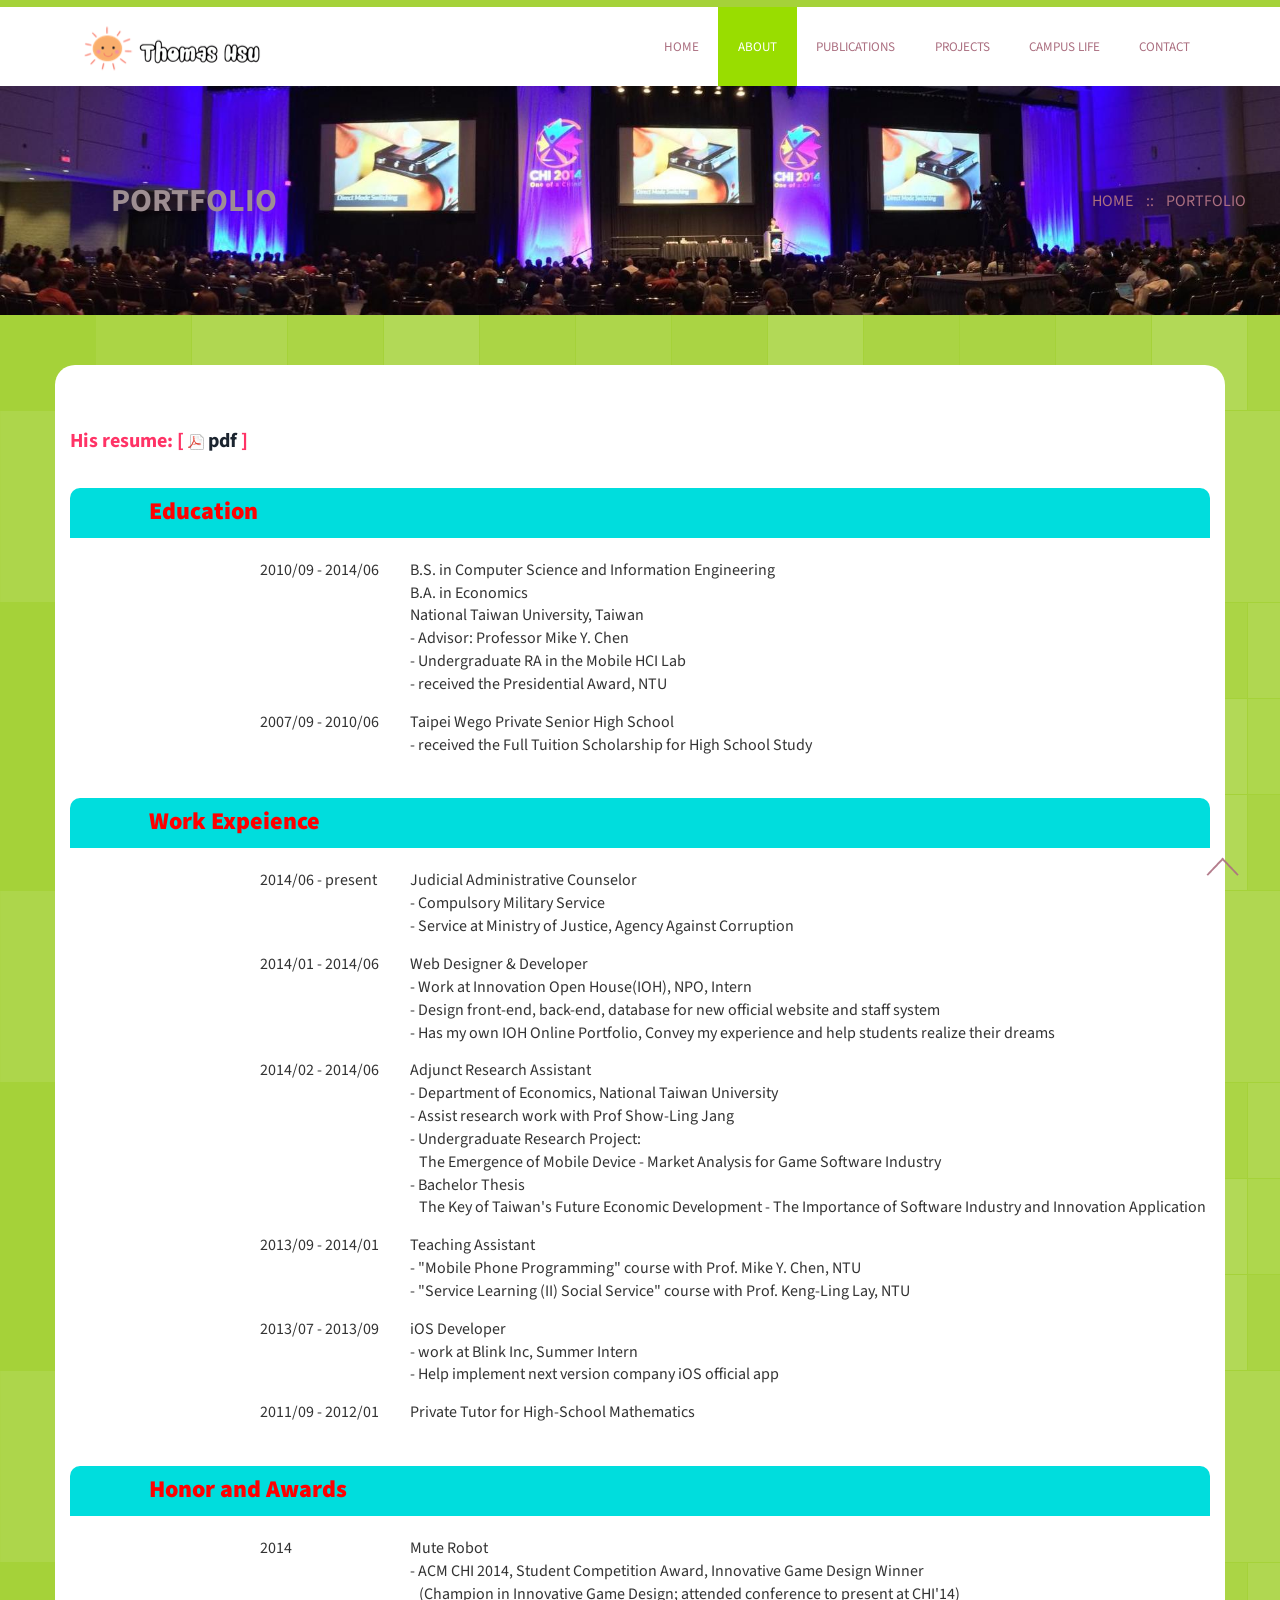
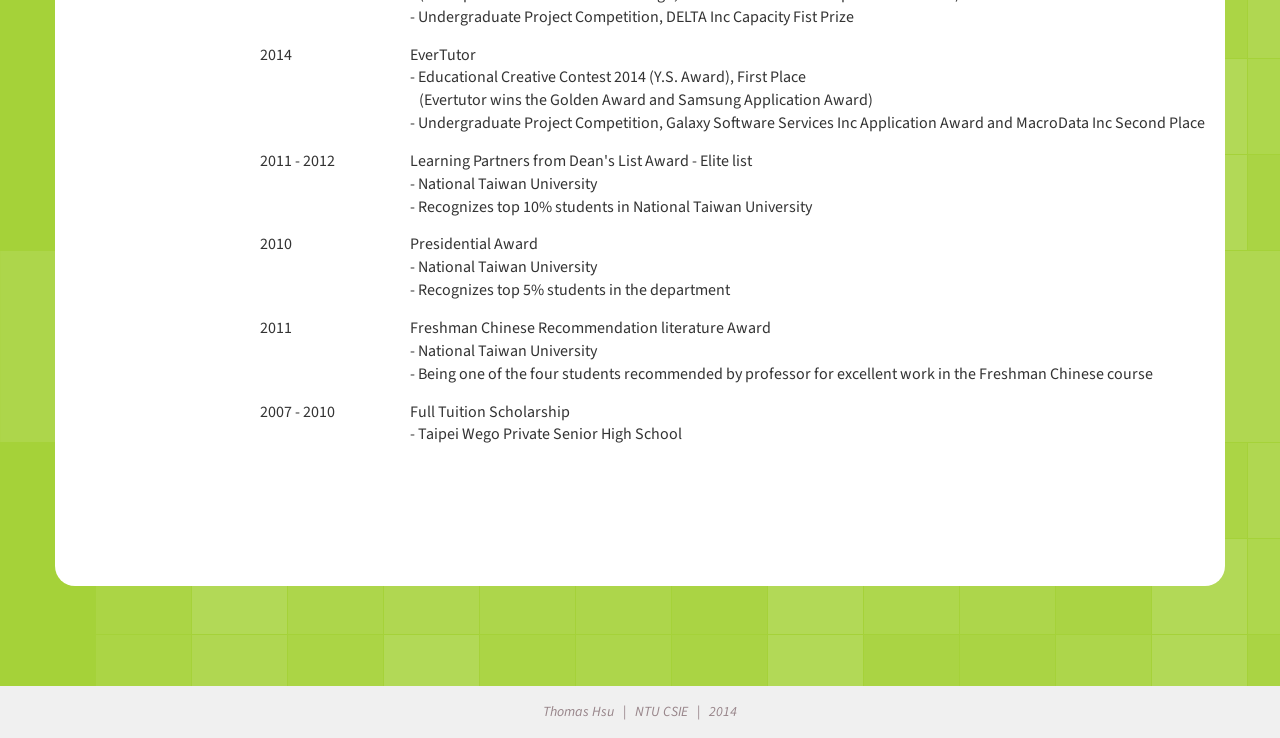
==== commit 21535f1c: "campusLife & contact half" ====
--- a/ChunYenPortfolio/about.html
+++ b/ChunYenPortfolio/about.html
@@ -13,7 +13,7 @@
 		<script src="js/jquery.min.js"></script>
 		 <!-- Custom Theme files -->
 		<link href="css/style.css" rel='stylesheet' type='text/css' />
-		<link rel="shortcut icon" href="images/fav-icon.png" />	
+		<link rel="shortcut icon" href="images/logo-sun.png" />	
    		 <!-- Custom Theme files -->
    		  <!---- start-smoth-scrolling---->
 		<script type="text/javascript" src="js/move-top.js"></script>
--- a/ChunYenPortfolio/css/style.css
+++ b/ChunYenPortfolio/css/style.css
@@ -110,7 +110,7 @@
 /*------2. About------*/
 #about{
 	background-color: #a5d239;
-	padding-bottom: 50px;
+	padding-bottom: 150px;
 	background-image: url(../images/bglig.png);
 	
 }
@@ -130,10 +130,12 @@
 	-moz-border-radius-topright: 20px;
 	border-top-left-radius: 20px;
 	border-top-right-radius: 20px;
+	border-bottom-left-radius: 20px;
+	border-bottom-right-radius: 20px;
 	clear: both;
 	display: table;
 	padding-top: 30px;
-	padding-bottom: 250px;
+	padding-bottom: 130px;
 
 }
 
@@ -201,6 +203,47 @@
 
 }
 
+/*------5. Campus Life------*/
+#campusLife{
+	background-color: #99BBFF;
+	padding-bottom: 150px;
+	background-image: url(../images/bglig.png);
+	
+}
+
+.CampusLifeContainer{
+	width: 1002px;
+	/*margin-top: -91px;*/
+	margin-right: auto;
+	/*margin-bottom: 0px;*/
+	margin-left: auto;
+	position: relative;
+	top: 50px;
+	background-color: #FFFFFF;
+	-webkit-border-top-left-radius: 20px;
+	-webkit-border-top-right-radius: 20px;
+	-moz-border-radius-topleft: 20px;
+	-moz-border-radius-topright: 20px;
+	border-top-left-radius: 20px;
+	border-top-right-radius: 20px;
+	border-bottom-left-radius: 20px;
+	border-bottom-right-radius: 20px;
+	clear: both;
+	display: table;
+	padding-top: 30px;
+	padding-bottom: 50px;
+
+}
+
+/*------6. Contact------*/
+#contact{
+	background-color: #DDDDDD;
+	padding-bottom: 0px;
+	background-image: url(../images/bglig.png);
+	
+}
+
+
 
 /*-----start-gallery----*/
 .gallery{
@@ -273,7 +316,10 @@
 
 /*6. Contact*/
 .top-header.contact{
-	border-top: 7px solid #ff8975;
+	/*粉紅色*/
+	/*border-top: 7px solid #ff8975;*/
+	/*灰色*/
+	border-top: 7px solid #AAAAAA;
 }
 
 
@@ -337,7 +383,10 @@
 .top-nav.contact ul li.active a,
 .top-nav.contact ul li a:hover{
 	color: #FFF;	
-	background: #ff8975;
+	/*粉紅*/
+	/*background: #ff8975;*/
+	/*灰*/
+	background: #AAAAAA;
 }
 
 
@@ -574,6 +623,12 @@
 	/*background:#AB6F80;*/
 	padding:3em 0;
 }
+.row2-head h4{
+	color:#FF0000;
+	font-weight:bold;
+	font-size:1.8em;
+	margin:0 0 0.2em 0;
+}
 .sec1{
 	background: #FFFFCC;
 }
@@ -699,6 +754,14 @@
 	padding: 6em;
 }
 
+/*------ 4. projects ------*/
+.top-head-bg-projects{
+	background: url(../images/head-bg-projects2.jpg) no-repeat 0px 0px;
+	background-size:100%;
+	padding: 6em;
+}
+
+
 .top-header-left{
 	float:left;
 }
@@ -880,7 +943,7 @@
 }
 /*----start-contact----*/
 .contact{
-	margin: 0em 0 9em;
+	margin: 0em 0 0em;
 }
 /*----*/
 /*  Contact Form  */
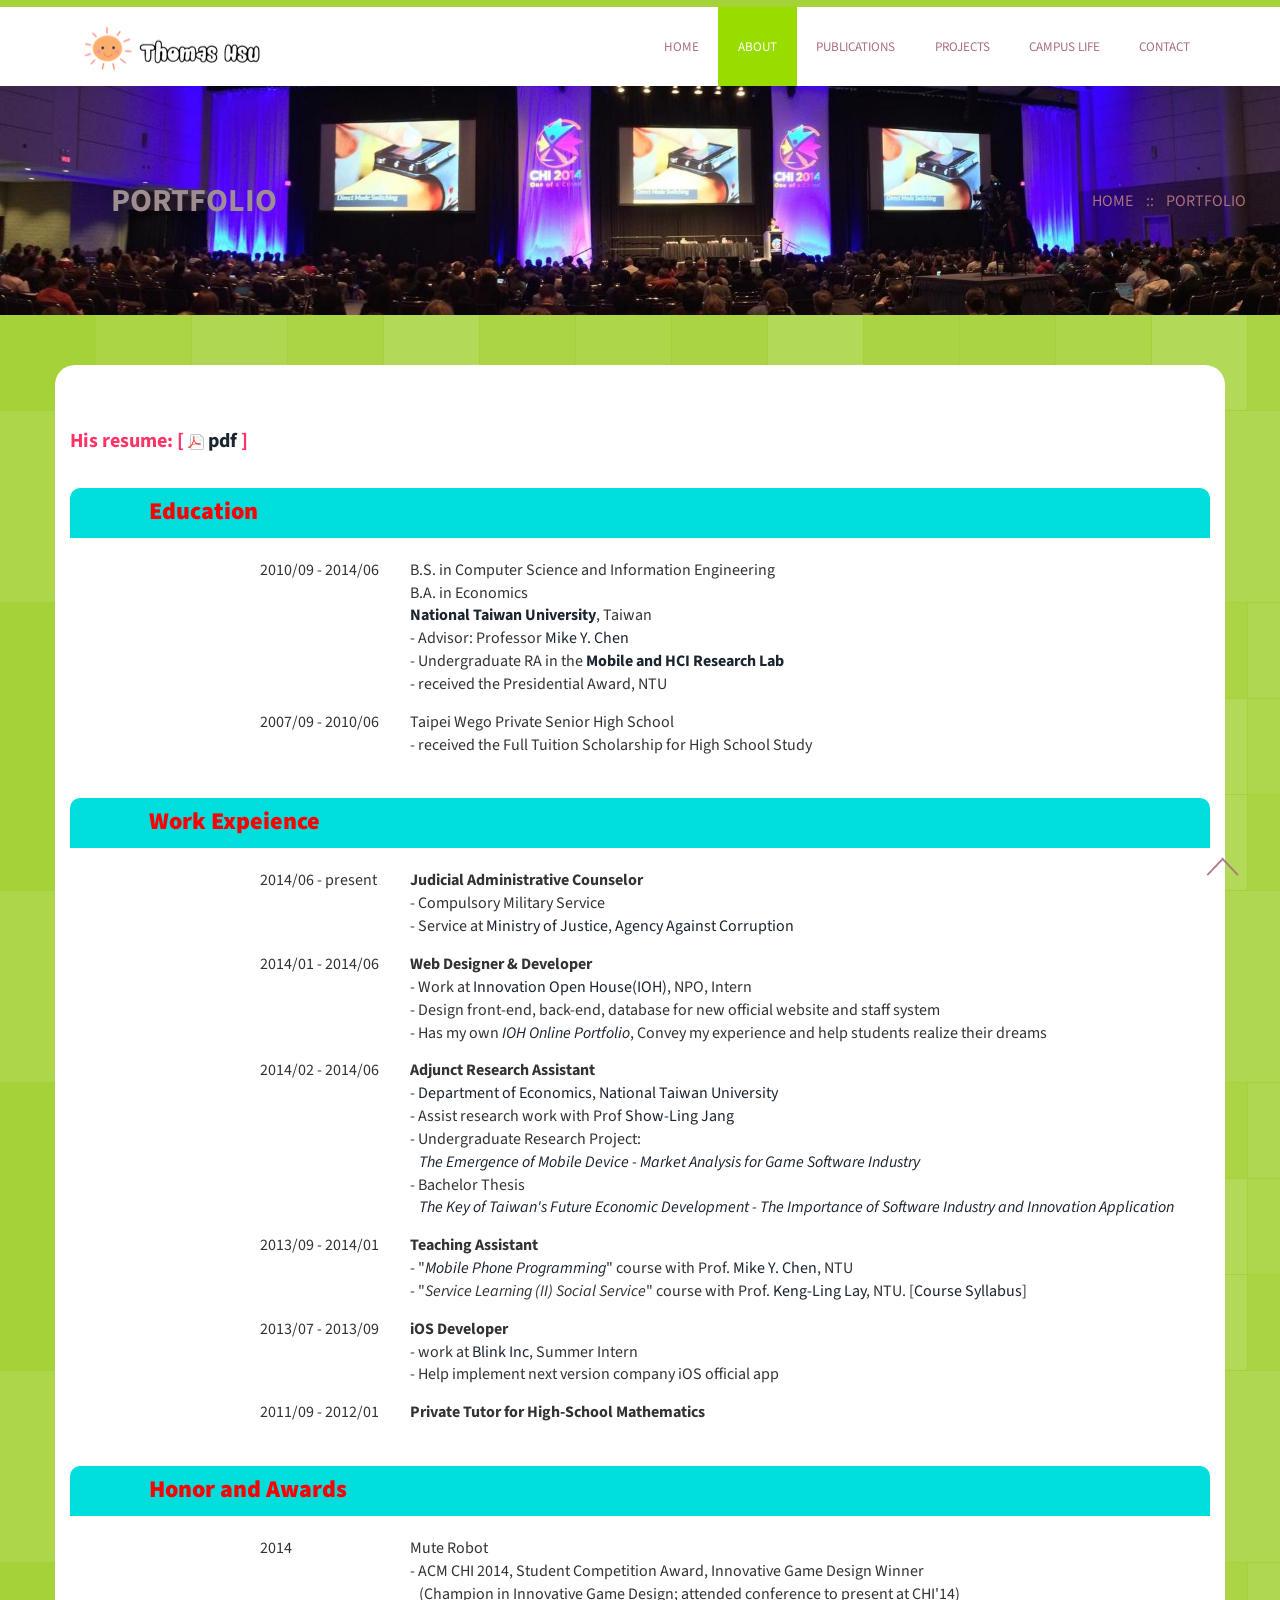
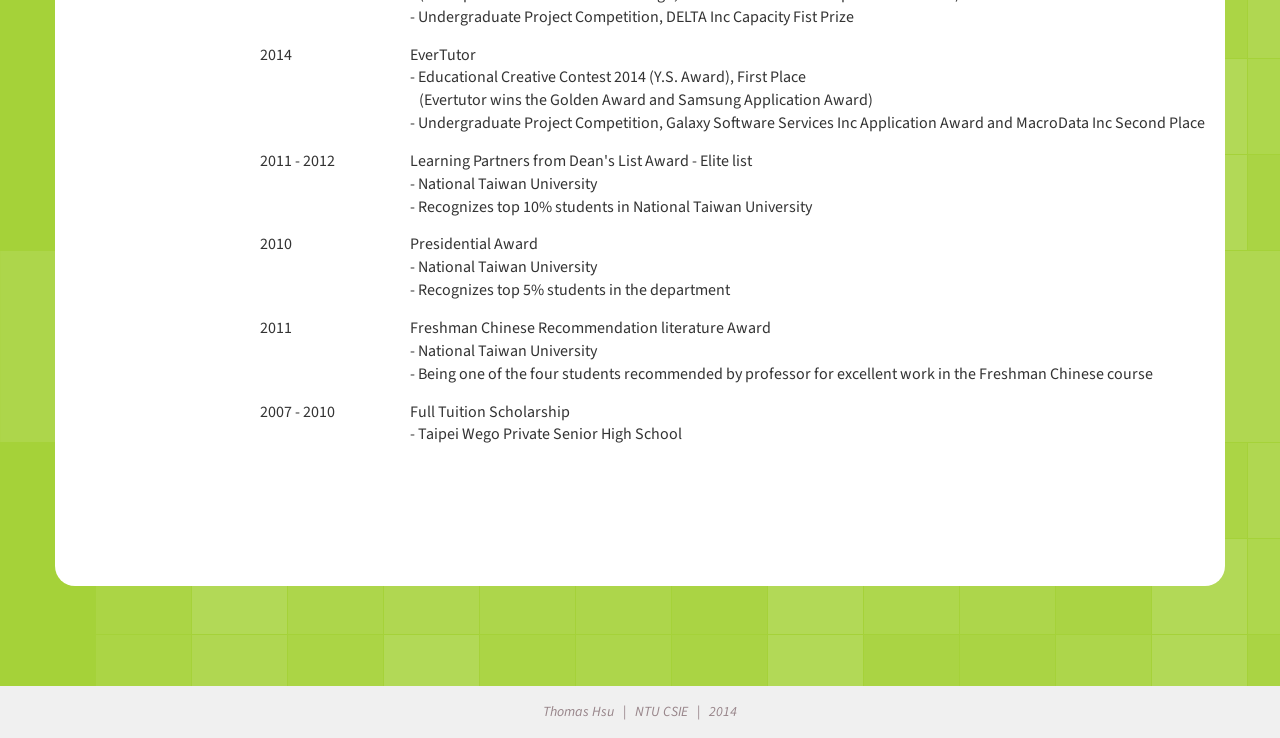
==== commit e4ddbc4d: "about half" ====
--- a/ChunYenPortfolio/about.html
+++ b/ChunYenPortfolio/about.html
@@ -139,11 +139,11 @@
 										<br>
 										B.A. in Economics
 										<br>
-										National Taiwan University, Taiwan
-										<br>
-										- Advisor: Professor Mike Y. Chen
-										<br>
-										- Undergraduate RA in the Mobile HCI Lab
+										<a hreg="http://www.ntu.edu.tw/" target=_blank><strong> National Taiwan University</strong></a>, Taiwan
+										<br>
+										- Advisor: Professor <a href="http://mikechen.com/" target=_blank>Mike Y. Chen</a>
+										<br>
+										- Undergraduate RA in the <a href="http://www.ntumobile.org/" target=_blank><strong>Mobile and HCI Research Lab</strong></a>
 										<br>
 										- received the Presidential Award, NTU
 										
@@ -181,11 +181,11 @@
 									<td width="150px">2014/06 - present
 									</td>
 									<td>
-										Judicial Administrative Counselor
+										<strong>Judicial Administrative Counselor</strong>
 										<br>
 										- Compulsory Military Service
 										<br>
-										- Service at Ministry of Justice, Agency Against Corruption
+										- Service at <a href="http://www.moj.gov.tw/mp095.html" target=_blank>Ministry of Justice</a>, <a href="http://www.aac.moj.gov.tw/mp290.html" target=_blank>Agency Against Corruption</a>
 										
 									</td>
 								</tr>
@@ -193,53 +193,52 @@
 									<td width="150px">2014/01 - 2014/06
 									</td>
 									<td>
-										Web Designer & Developer
-										<br>
-										- Work at Innovation Open House(IOH), NPO, Intern
+										<strong>Web Designer & Developer</strong>
+										<br>
+										- Work at <a href="http://ioh.tw/" target=_blank>Innovation Open House(IOH)</a>, NPO, Intern
 										<br>
 										- Design front-end, back-end, database for new official website and staff system
 										<br>
-										- Has my own IOH Online Portfolio, Convey my experience and help students realize their dreams
+										- Has my own <a href="http://ioh.tw/talks/thomas-hsu-%E8%A8%B1%E9%88%9E%E5%BD%A5/" target=_blank><em>IOH Online Portfolio</em></a>, Convey my experience and help students realize their dreams
 									</td>
 								</tr>
 								<tr>
 									<td width="150px">2014/02 - 2014/06
 									</td>
 									<td>
-										Adjunct Research Assistant
-										<br>
-										- Department of Economics, National Taiwan University
-										<br>
-										- Assist research work with Prof Show-Ling Jang
+										<strong>Adjunct Research Assistant</strong>
+										<br>
+										- <a href="http://www.econ.ntu.edu.tw/" target=_blank>Department of Economics</a>, <a href="http://www.ntu.edu.tw/" target=_blank>National Taiwan University</a>
+										<br>
+										- Assist research work with Prof <a href="http://homepage.ntu.edu.tw/~sljang/" target=_blank>Show-Ling Jang</a>
 										<br>
 										- Undergraduate Research Project: 
 										<br>&nbsp;&nbsp;
-										The Emergence of Mobile Device - Market Analysis for Game Software Industry
+										<a href="materials/EconResearchProject.pdf" target=_blank><em>The Emergence of Mobile Device - Market Analysis for Game Software Industry</em></a>
 										<br>
 										- Bachelor Thesis
 										<br>&nbsp;&nbsp;
-										The Key of Taiwan's Future Economic Development - The Importance of Software Industry and Innovation Application
-
+										<a href="materials/EconBachelorThesis.pdf" target=_blank><em>The Key of Taiwan's Future Economic Development - The Importance of Software Industry and Innovation Application</em></a>
 									</td>
 								</tr>
 								<tr>
 									<td width="150px">2013/09 - 2014/01
 									</td>
 									<td>
-										Teaching Assistant
-										<br>
-										- "Mobile Phone Programming" course with Prof. Mike Y. Chen, NTU
-										<br>
-										- "Service Learning (II) Social Service" course with Prof. Keng-Ling Lay, NTU
+										<strong>Teaching Assistant</strong>
+										<br>
+										- "<a href="http://course.sodas.tw/ios-ntu2013f/" target=_blank><em>Mobile Phone Programming</em></a>" course with Prof. <a href="http://mikechen.com/" target=_blank>Mike Y. Chen</a>, NTU
+										<br>
+										- "<em>Service Learning (II) Social Service</em>" course with Prof. <a href="http://140.112.62.7/psysite2/web/faculty/prof/LKL" target=_blank>Keng-Ling Lay</a>, NTU. [<a href="materials/TASocialServiceSyllabus.pdf" target=_blank>Course Syllabus</a>]
 									</td>
 								</tr>
 								<tr>
 									<td width="150px">2013/07 - 2013/09
 									</td>
 									<td>
-										iOS Developer
-										<br>
-										- work at Blink Inc, Summer Intern
+										<strong>iOS Developer</strong>
+										<br>
+										- work at <a href="http://www.blink.com.tw/" target=_blank>Blink Inc</a>, Summer Intern
 										<br>
 										- Help implement next version company iOS official app
 									</td>
@@ -248,7 +247,7 @@
 									<td width="150px">2011/09 - 2012/01
 									</td>
 									<td>
-										Private Tutor for High-School Mathematics
+										<strong>Private Tutor for High-School Mathematics</strong>
 									</td>
 								</tr>
 								
--- a/ChunYenPortfolio/css/style.css
+++ b/ChunYenPortfolio/css/style.css
@@ -237,7 +237,7 @@
 
 /*------6. Contact------*/
 #contact{
-	background-color: #DDDDDD;
+	background-color: #F0F0F0;
 	padding-bottom: 0px;
 	background-image: url(../images/bglig.png);
 	
@@ -319,7 +319,7 @@
 	/*粉紅色*/
 	/*border-top: 7px solid #ff8975;*/
 	/*灰色*/
-	border-top: 7px solid #AAAAAA;
+	border-top: 7px solid #d0d0d0;
 }
 
 
@@ -386,7 +386,7 @@
 	/*粉紅*/
 	/*background: #ff8975;*/
 	/*灰*/
-	background: #AAAAAA;
+	background: #E0E0E0;
 }
 
 
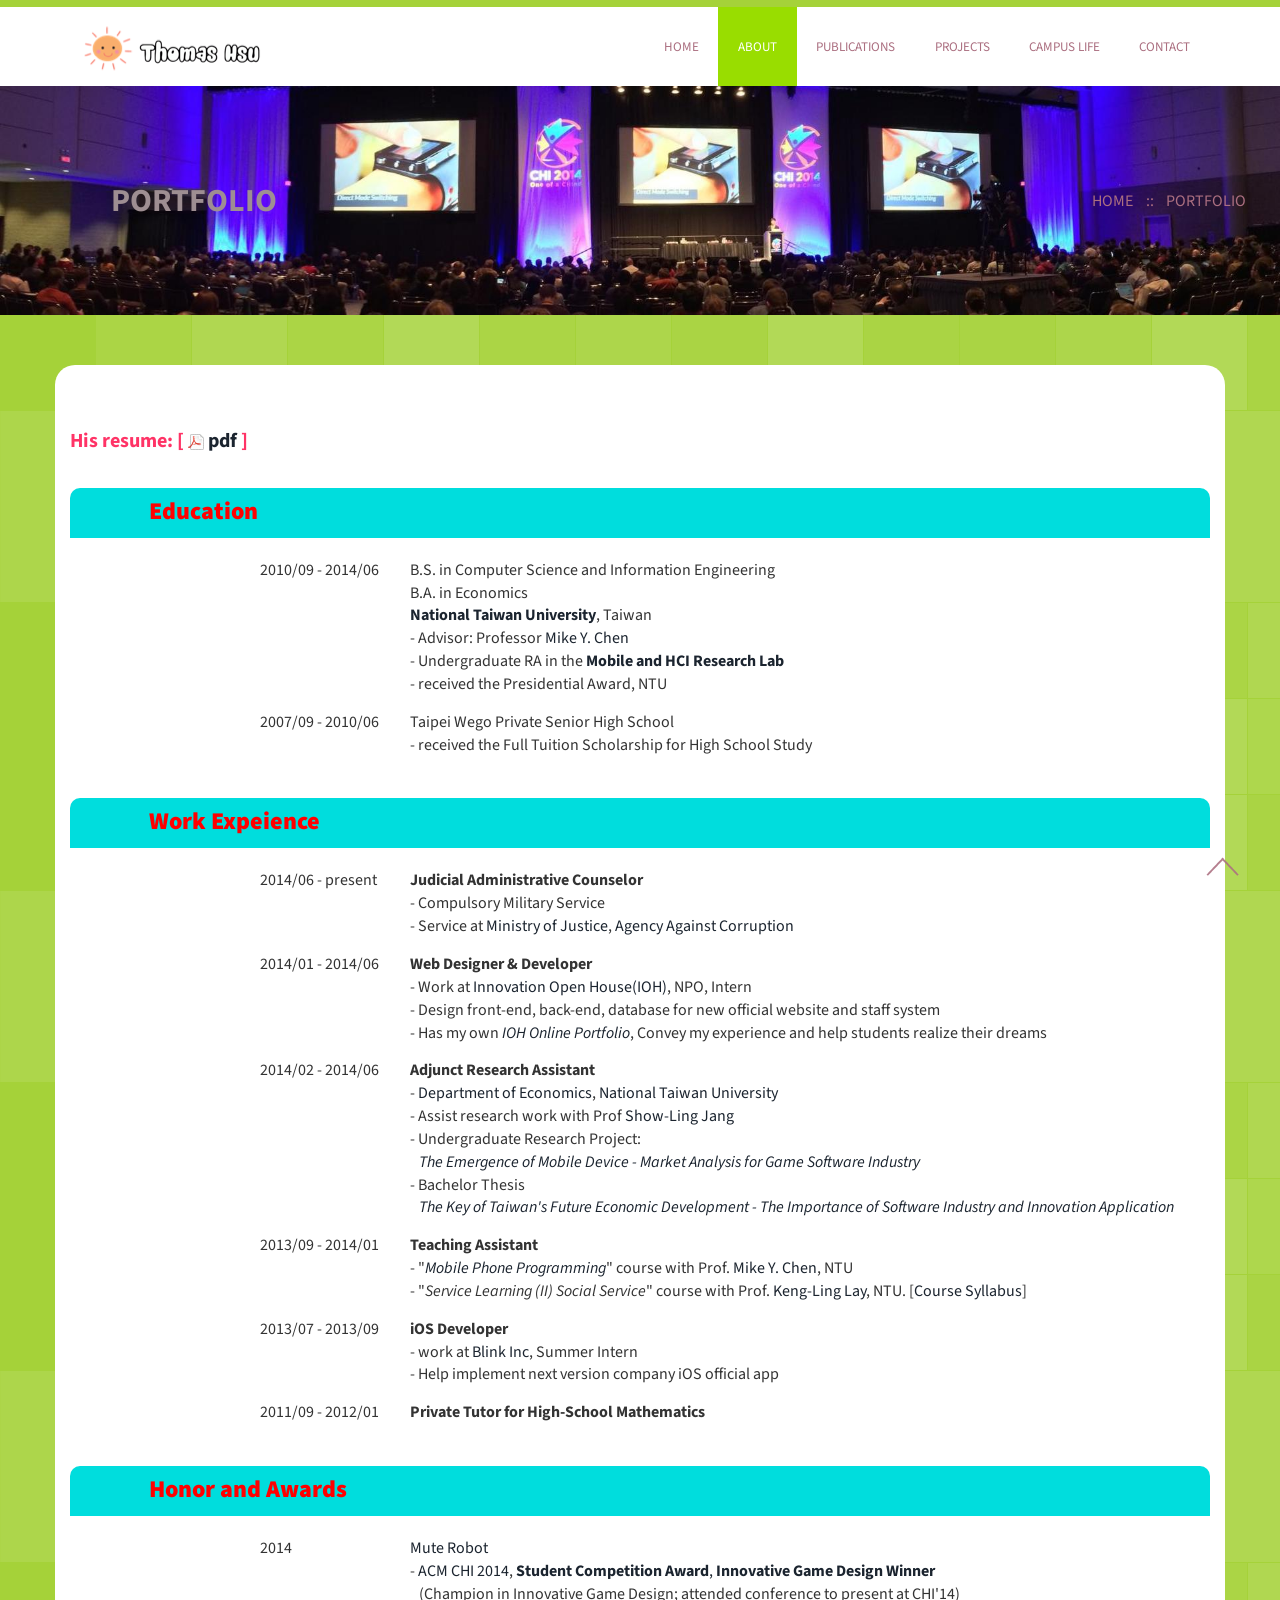
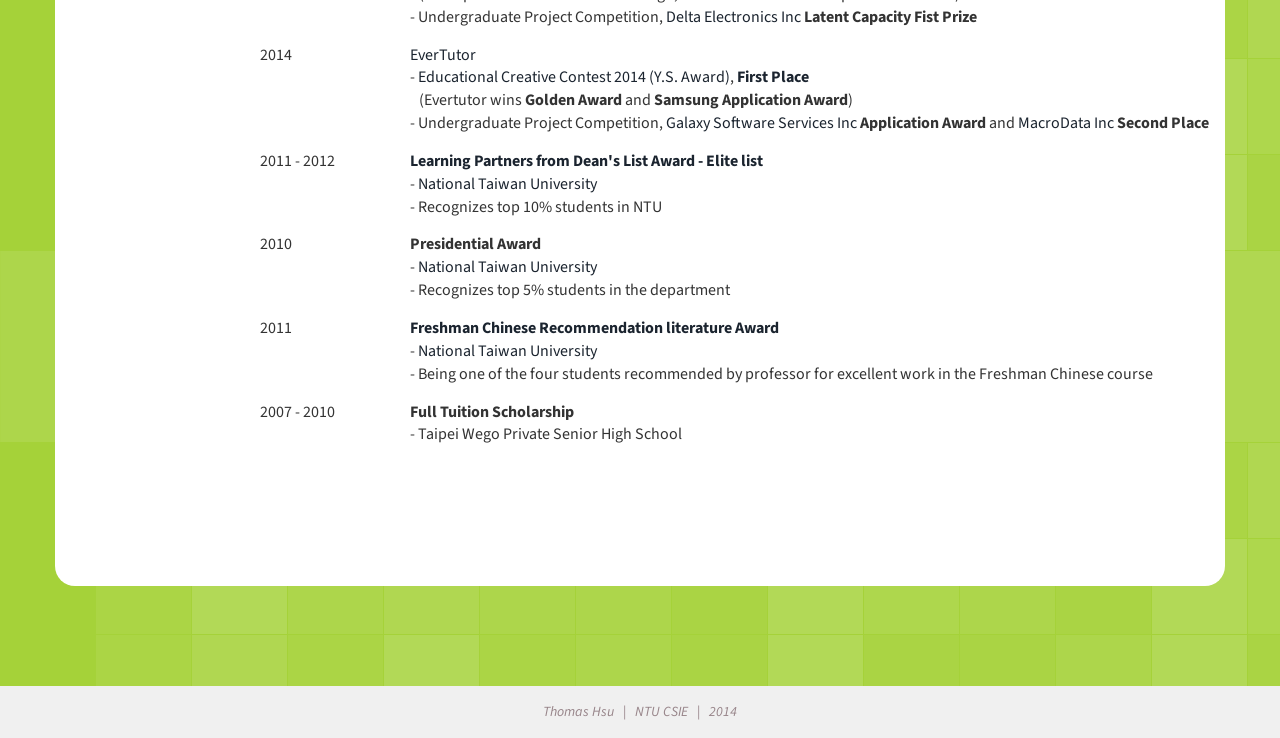
==== commit 08f83cda: "about revise" ====
--- a/ChunYenPortfolio/about.html
+++ b/ChunYenPortfolio/about.html
@@ -274,46 +274,49 @@
 									<td width="150px">2014
 									</td>
 									<td>
-										Mute Robot
-										<br>
-										- ACM CHI 2014, Student Competition Award, Innovative Game Design Winner
+										<a href="http://youtu.be/nuMMPTIfIiU" target=_blank>Mute Robot</a>
+										<br>
+										- <a href="http://chi2014.acm.org/" target=_blank>ACM CHI 2014</a>, 
+										<a href="http://chi2014.acm.org/program/student-game-competition" target=_blank>
+											<strong>Student Competition Award</strong>, <strong>Innovative Game Design Winner</strong>
+										</a>
 										<br>&nbsp;&nbsp;
 										(Champion in Innovative Game Design; attended conference to present at CHI'14)
 										<br>
-										- Undergraduate Project Competition, DELTA Inc Capacity Fist Prize
+										- Undergraduate Project Competition, <a href="http://www.deltaww.com/default.aspx?hl=zh-TW" target=_blank>Delta Electronics Inc</a> <strong>Latent Capacity Fist Prize</strong>
 									</td>
 								</tr>
 								<tr>
 									<td width="150px">2014
 									</td>
 									<td>
-										EverTutor
-										<br>
-										- Educational Creative Contest 2014 (Y.S. Award), First Place
+										<a href="http://youtu.be/ZrQDyQhg4lE" target=_blank>EverTutor</a>
+										<br>
+										- <a href="http://www.ysed.org.tw/award/11th/Default.aspx" target=_blank>Educational Creative Contest 2014 (Y.S. Award)</a>, <a href="http://www.ysed.org.tw/award/11th/Finals.aspx?class=1" target=_blank><strong>First Place</strong></a>
 										<br>&nbsp;&nbsp;
-										(Evertutor wins the Golden Award and Samsung Application Award)
-										<br>
-										- Undergraduate Project Competition, Galaxy Software Services Inc Application Award and MacroData Inc Second Place
+										(Evertutor wins <strong>Golden Award</strong> and <strong>Samsung Application Award</strong>)
+										<br>
+										- Undergraduate Project Competition, <a href="http://www.gss.com.tw/" target=_blank>Galaxy Software Services Inc</a> <strong>Application Award</strong> and <a href="http://www.macrodatalab.com/" target=_blank>MacroData Inc</a> <strong>Second Place</strong>
 									</td>
 								</tr>
 								<tr>
 									<td width="150px">2011 - 2012
 									</td>
 									<td>
-										Learning Partners from Dean's List Award - Elite list
-										<br>
-										- National Taiwan University 
-										<br>
-										- Recognizes top 10% students in National Taiwan University
+										<a href="http://ctld.ntu.edu.tw/ls/deanlist/winner1001.php" target=_blank><strong>Learning Partners from Dean's List Award - Elite list</strong></a>
+										<br>
+										- <a href="http://www.ntu.edu.tw/" target=_blank>National Taiwan University</a> 
+										<br>
+										- Recognizes top 10% students in NTU
 									</td>
 								</tr>
 								<tr>
 									<td width="150px">2010
 									</td>
 									<td>
-										Presidential Award
-										<br>
-										- National Taiwan University 
+										<strong>Presidential Award</strong>
+										<br>
+										- <a href="http://www.ntu.edu.tw/" target=_blank>National Taiwan University</a> 
 										<br>
 										- Recognizes top 5% students in the department
 									</td>
@@ -322,9 +325,9 @@
 									<td width="150px">2011
 									</td>
 									<td>
-										Freshman Chinese Recommendation literature Award
-										<br>
-										- National Taiwan University 
+										<a href="http://reading_classics.cl.ntu.edu.tw/key/wp:13f320e7b5ead1024ac95c3b208610db" target=_blank><strong>Freshman Chinese Recommendation literature Award</strong></a>
+										<br>
+										- <a href="http://www.ntu.edu.tw/" target=_blank>National Taiwan University</a> 
 										<br>
 										- Being one of the four students recommended by professor for excellent work in the Freshman Chinese course
 									</td>
@@ -333,7 +336,7 @@
 									<td width="150px">2007 - 2010
 									</td>
 									<td>
-										Full Tuition Scholarship
+										<strong>Full Tuition Scholarship</strong>
 										<br>
 										- Taipei Wego Private Senior High School
 									</td>
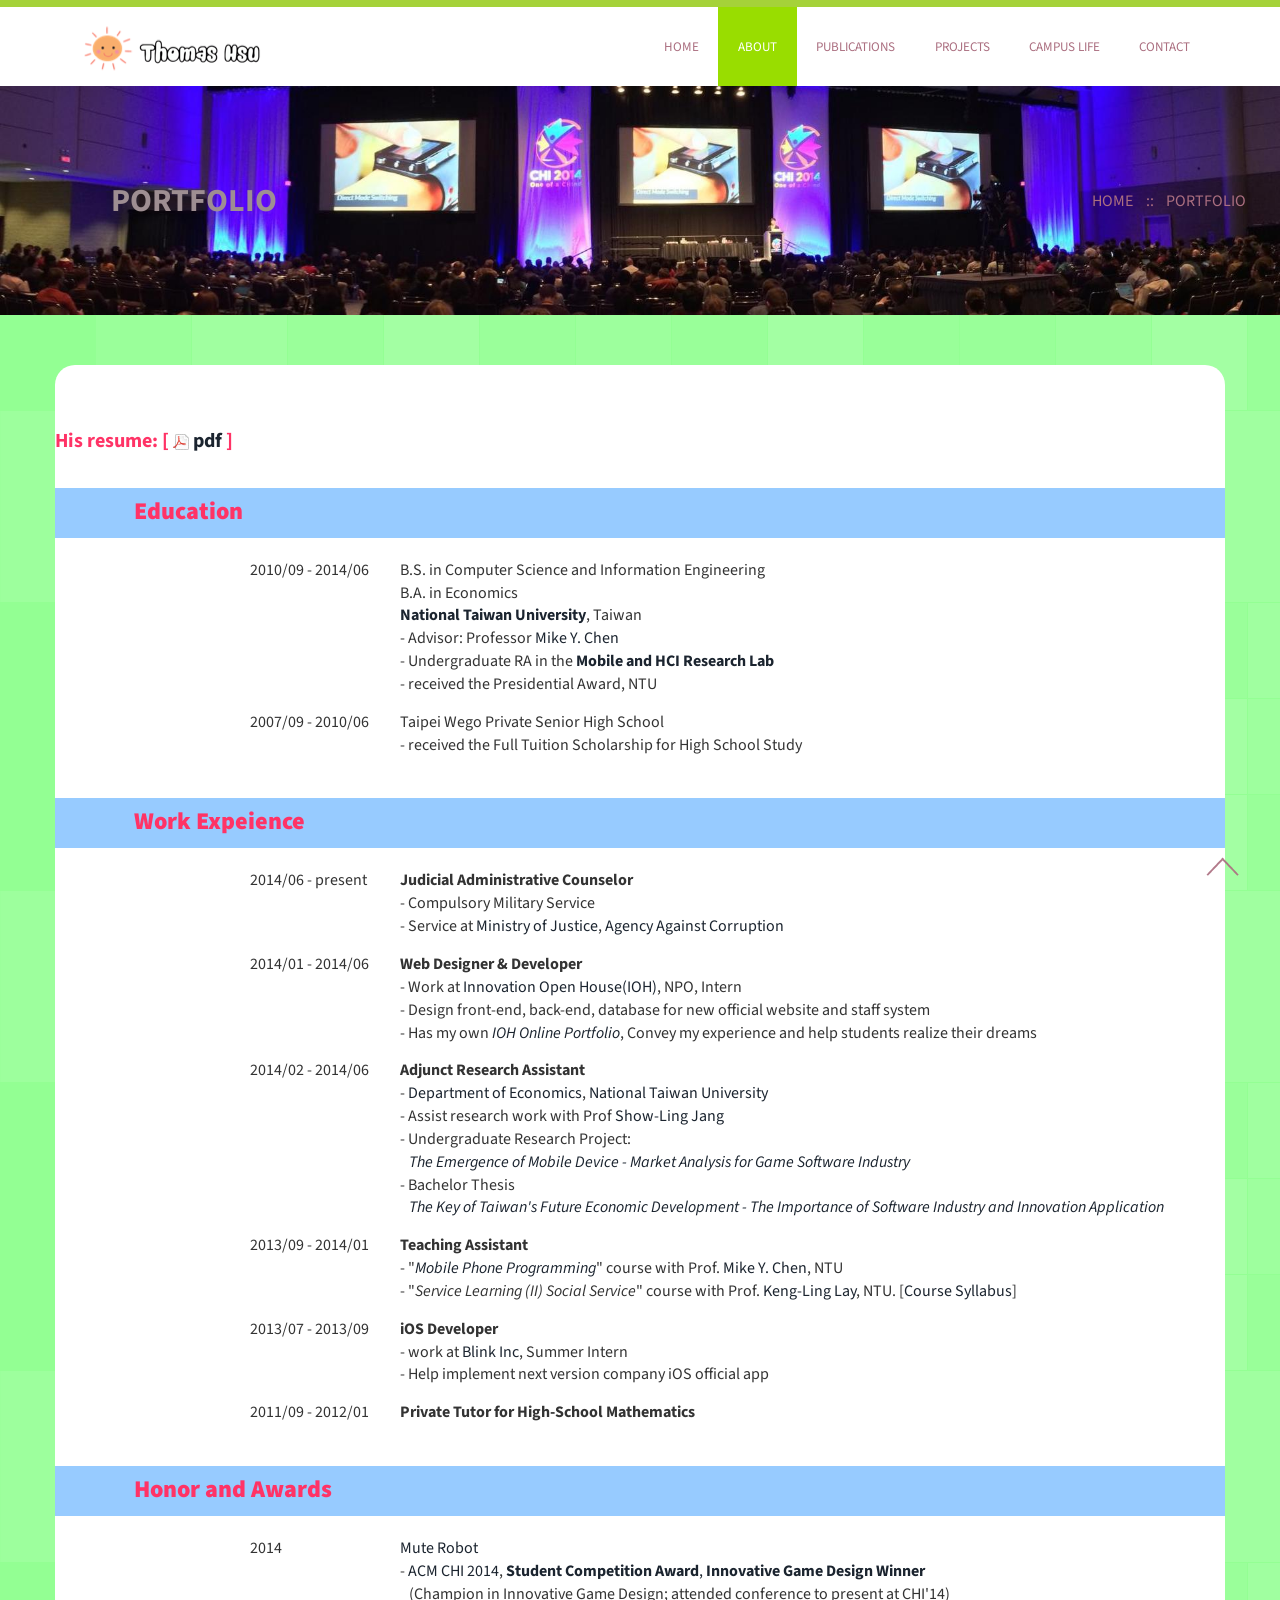
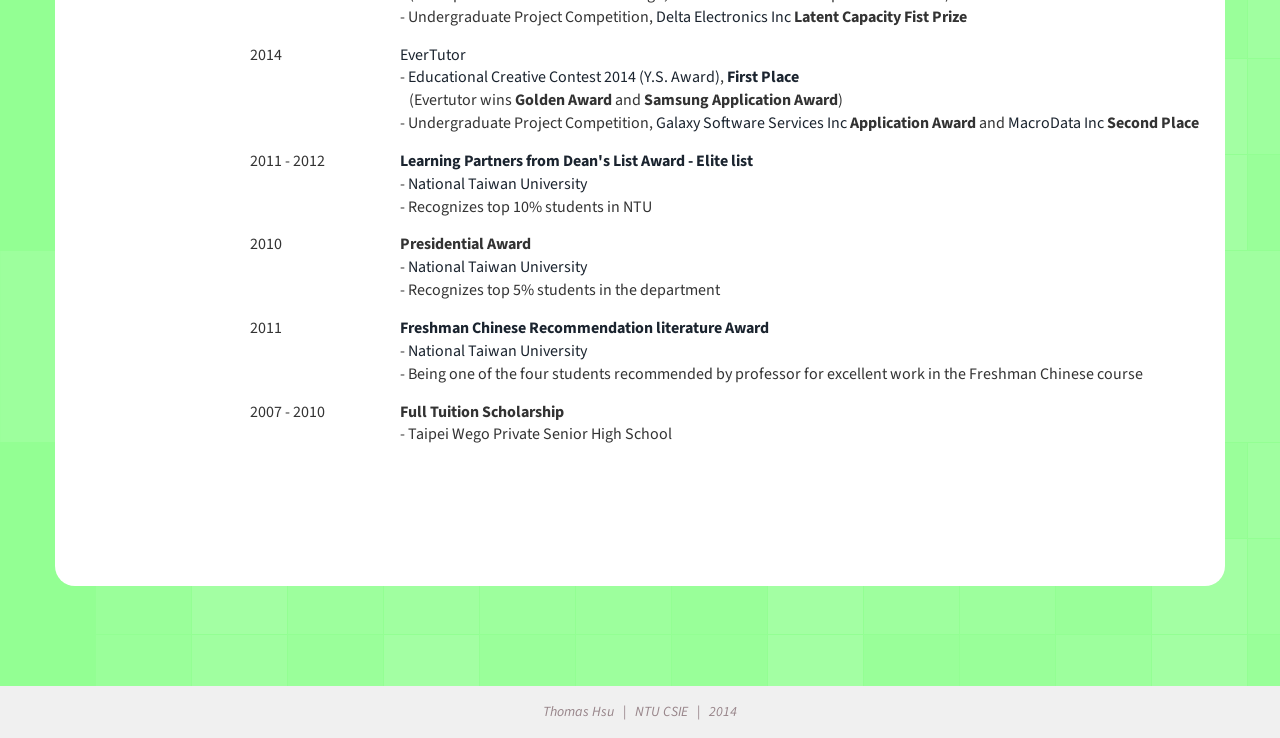
==== commit d5ccfb05: "about color" ====
--- a/ChunYenPortfolio/about.html
+++ b/ChunYenPortfolio/about.html
@@ -104,7 +104,7 @@
 			<!--About-->
 			<div id="about">
 				<div class="AboutContainer">
-					<div class="container">
+					<div class="container" style="padding-left:0px; padding-right:0px;">
 							<p style="padding: 2em 0em 0em;">
 								<span class="mainTitle" style="font-size: 20px;">
 									His resume:
--- a/ChunYenPortfolio/css/style.css
+++ b/ChunYenPortfolio/css/style.css
@@ -37,23 +37,23 @@
 .aboutCateg{
 	margin: 2em 0 1em 0;
 	min-width: 40em;
-	font-size: 16px;
+	/*font-size: 16px;*/
 	line-height: 2em;
-	padding: 0.5em 4em 0.5em;
+	padding: 0.5em 0em 0.5em 4em;
 	/*padding-left: 4em;*/
 	font-weight: bold;
-	background-color: #00DDDD;
-	color: white;
+	background-color: #97CBFF;
+	/*border-bottom: 1px solid #000000;*/
 	/*padding: 0.5em;*/
-	border-top-left-radius: 10px;
-	border-top-right-radius: 10px;
+	/*border-top-left-radius: 10px;
+	border-top-right-radius: 10px;*/
 	
 }
 
 .aboutCateg span{
 	font-size:1.5em;
 	font-weight:1000;
-	color:#FF0000;
+	color:#FF3366;
 }
 tr{
 
@@ -109,7 +109,7 @@
 
 /*------2. About------*/
 #about{
-	background-color: #a5d239;
+	background-color: #93FF93;
 	padding-bottom: 150px;
 	background-image: url(../images/bglig.png);
 	
